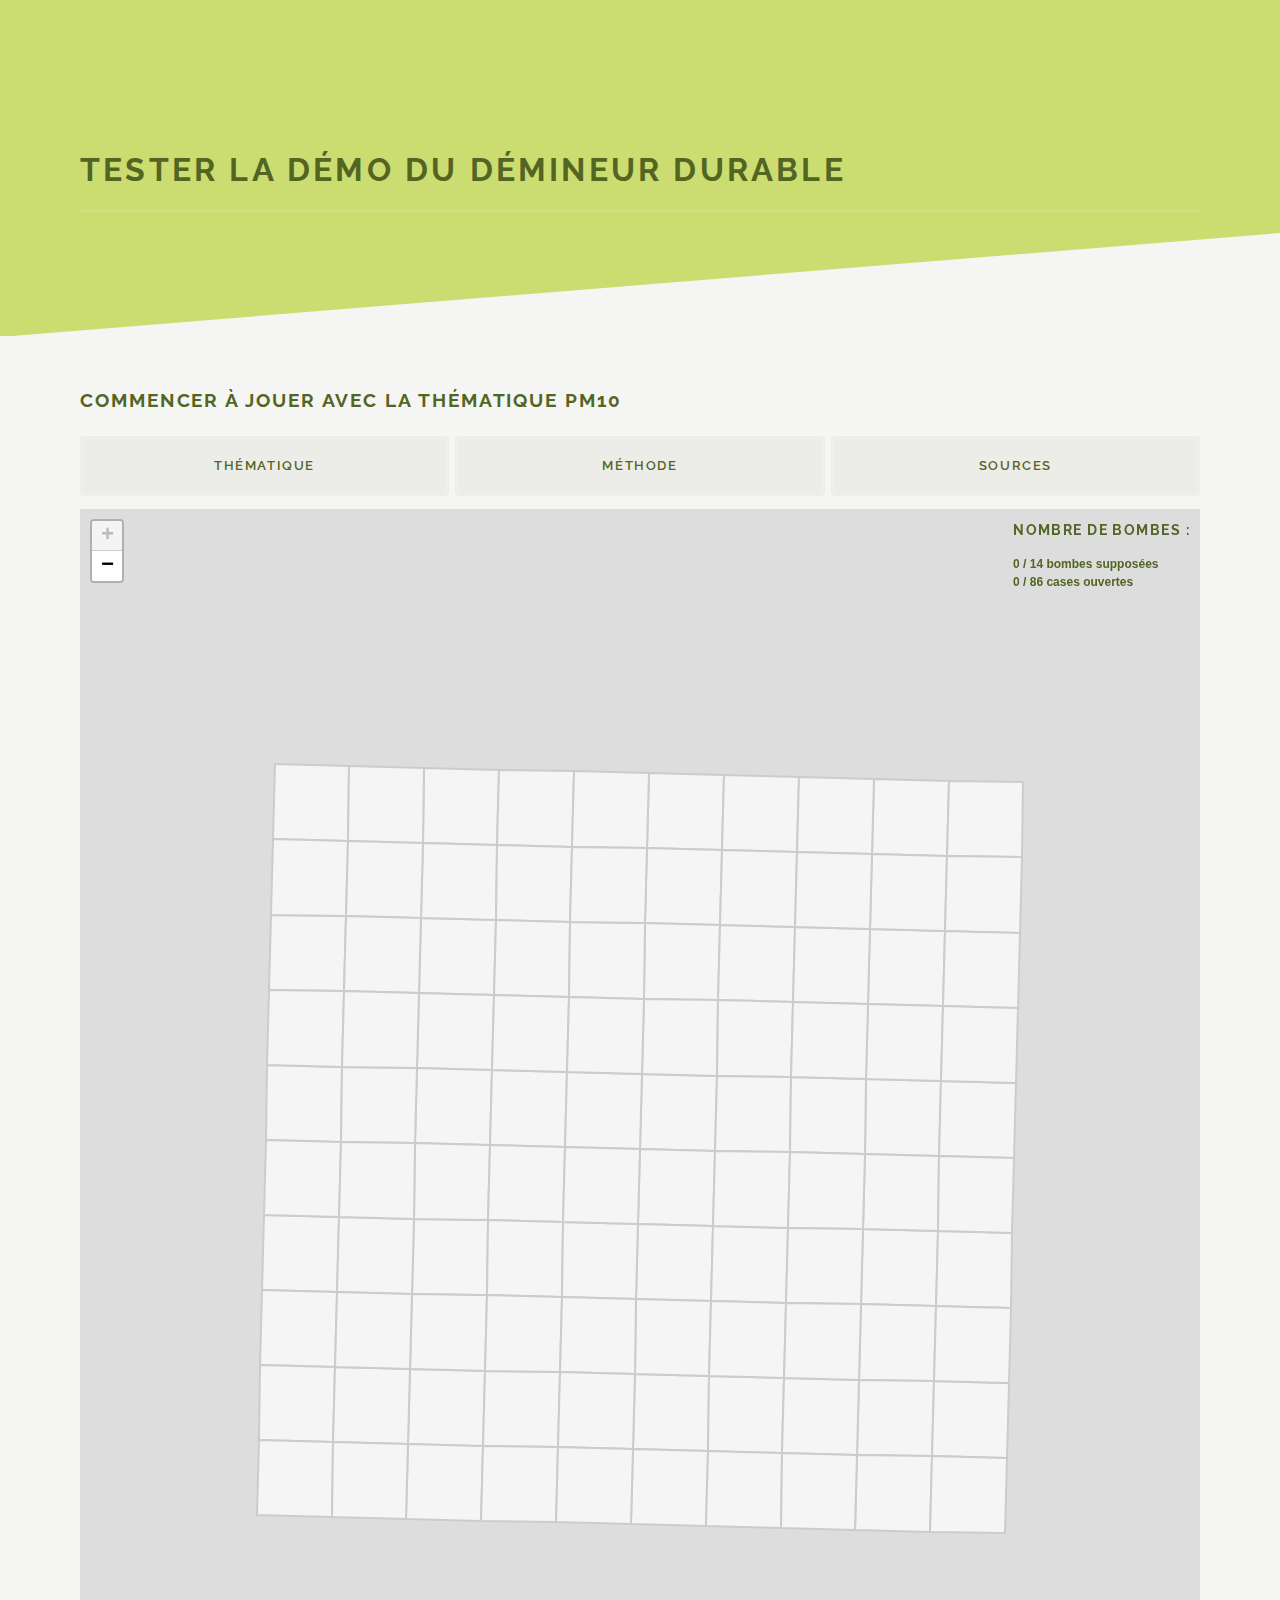
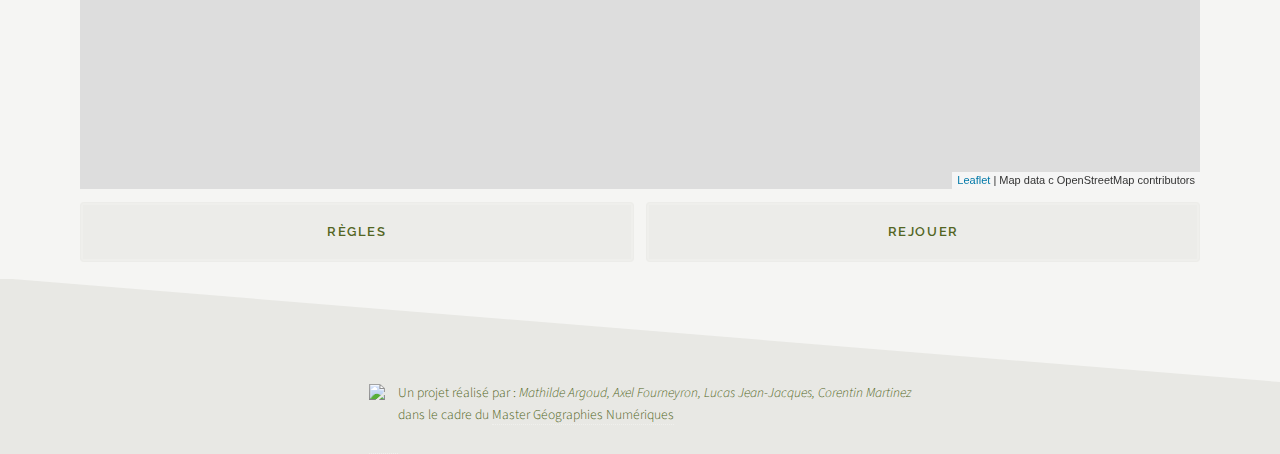
==== index.html @ f881fabc "up" ====
<!DOCTYPE HTML>
<!--
	Solid State by HTML5 UP
	html5up.net | @ajlkn
	Free for personal and commercial use under the CCA 3.0 license (html5up.net/license)
-->
<html>
	<head>
		<title>Demo Démineur Durable</title>
		<meta charset="utf-8" />
		<meta name="viewport" content="width=device-width, initial-scale=1, user-scalable=no" />
		<!-- <noscript><link rel="stylesheet" href="assets_DD/css/noscript.css" /></noscript> -->
		<link rel="stylesheet" href="library/leaflet/leaflet.css" />
		<link rel="stylesheet" href="https://stackpath.bootstrapcdn.com/bootstrap/4.4.1/css/bootstrap.min.css" integrity="sha384-Vkoo8x4CGsO3+Hhxv8T/Q5PaXtkKtu6ug5TOeNV6gBiFeWPGFN9MuhOf23Q9Ifjh" crossorigin="anonymous">
		<link rel="stylesheet" href="assets_DD/css/main.css" />
		<link rel="stylesheet" href="assets_DD/css/mystyle2-mobil.css" />
		<script src ="library/leaflet/leaflet.js"></script>
		<script src ="library/choropleth.js"></script>
		<script src="Data/PM10centre.js"></script>
	</head>
	<body class="is-preload">

		<!-- Page Wrapper -->
		<div id="page-wrapper">

				<!-- Header -->
			<!-- <header id="header2">
				<h1><a href="accueil.html">Accueil</a></h1>
					<nav>
						<a href="#menu">Menu</a>
					</nav>
			</header> -->

				<!-- Menu -->
			 <!-- <nav id="menu">
				<div class="inner">
					<h2>Menu</h2>
					<ul class="links">
						<li><a href="accueil.html">Accueil</a></li>
						<li><a href="visualisation4.html">Visualiser</a></li>
						<li><a href="jouer4.html">Jouer</a></li> -->
						<!--<li><a href="#">Log In</a></li>
						<li><a href="#">Sign Up</a></li>
					</ul>
					<a href="#" class="close">Close</a>
				</div>
			</nav> -->

				<!-- Wrapper -->
			<section id="wrapper">
				<header>
					<div class="inner">
						<h2 id="montest">Tester la démo du Démineur durable</h2>
					</div>
				</header>

						<!-- Content -->
				<div class="wrapper">
					<div class="inner">

						<h2 id = 'titre_jeu'>Commencer à jouer avec la thématique PM10</h2>

						<div id = "map_container">

							<div id="btn_container">


								<button type="button" class="btn-light-4" data-toggle="modal" data-target="#exampleModalScrollable1">
									<div id = "texte-boutont-visu"> Thématique </div>
								</button>
								<div class="modal fade" id="exampleModalScrollable1" tabindex="-1" role="dialog" aria-labelledby="exampleModalScrollableTitle" aria-hidden="true">
									<div class="modal-dialog modal-dialog-scrollable" role="document">
										<div class="modal-content">
											<div class="modal-header">
												<h5 class="modal-title" id="exampleModalScrollableTitle">
													<h4 id="my-title">Détaille sur la thématique</h4>
												</h5>
												<button type="button" class="close" data-dismiss="modal" aria-label="Close">
													<span aria-hidden="true">&times;</span>
												</button>
											</div>
											<div class="modal-body">
										    	<p id = "my-text-thematique">Les PM10 sont des particules fines dont le diamètre est inférieur à 10 micromètres (µm). Elles font partie des particules polluantes pouvant présenter un risque pour notre santé. <br><br>La recommandation de <a onclick="window. open(this. href); return false;" href="https://www.who.int/fr/news-room/fact-sheets/detail/ambient-(outdoor)-air-quality-and-health"> <u>l’OMS</u> </a> (Organisation Mondiale de la Santé) est de ne pas dépasser les 20 µg/m3 en moyenne annuel. <br><br>Les données que vous pourrez visualiser une fois la partie terminée, représentent une moyenne des concentrations annuelles en µg/m3 sur des carrés de 200m de côté.
										    	</p>
											</div>
										</div>
									</div>
								</div>

								<button type="button" class="btn-light-5" data-toggle="modal" data-target="#exampleModalScrollable2"> 
									<div id = "texte-boutont-visu">Méthode</div>
								</button>
								<div class="modal fade" id="exampleModalScrollable2" tabindex="-1" role="dialog" aria-labelledby="exampleModalScrollableTitle" aria-hidden="true">
									<div class="modal-dialog modal-dialog-scrollable" role="document">
										<div class="modal-content">
											<div class="modal-header">
												<h5 class="modal-title" id="exampleModalScrollableTitle">
													<h4 id="my-title">Méthode de traitement des données </h4>
												</h5>
												<button type="button" class="close" data-dismiss="modal" aria-label="Close">
													<span aria-hidden="true">&times;</span>
												</button>
											</div>
											<div class="modal-body">
										    	<p id = "my-text-metode">Les données ont à l’origine une résolution de 10m², elles ont été regroupées pour former des mailles de 200m². Chacune des mailles comporte la moyenne annuelle des émissions de PM10 dans cette zone. Les case violettes correspondent aux endroits les moins pollués de la zone, viennent ensuite les cases bleues, puis vertes et enfin les cases jaunes correspondant aux lieux les plus pollués. <br><br>Pour une légende plus détaillée, n’hésitez pas à essayer l’application complète.
										    	</p>
											</div>
										</div>
									</div>
								</div>

								<button type="button" class="btn-light-6" data-toggle="modal" data-target="#exampleModalScrollable3">
								<div id = "texte-boutont-visu"> Sources </div>
								</button>
								<div class="modal fade" id="exampleModalScrollable3" tabindex="-1" role="dialog" aria-labelledby="exampleModalScrollableTitle" aria-hidden="true">
									<div class="modal-dialog modal-dialog-scrollable" role="document">
										<div class="modal-content">
											<div class="modal-header">
												<h5 class="modal-title" id="exampleModalScrollableTitle">
													<h4 id="my-title">Sources des données</h4>
												</h5>
												<button type="button" class="close" data-dismiss="modal" aria-label="Close">
													<span aria-hidden="true">&times;</span>
												</button>
											</div>
											<div class="modal-body">
										    	<p id = "my-text-source">Les données sur la concentration annuelle en PM10 proviennent de l’organisme <a onclick="window. open(this. href); return false;" href="https://www.atmo-auvergnerhonealpes.fr/fiche-carte/exposition-la-pollution-atmospherique-en-2018"> <u>Atmo Auvergne-Rhône-Alpes.</u></a></p>
											</div>
										</div>
									</div>
								</div>
							</div>
							
									<div id='map' class="map_jeu"></div> 
									<div id='btn-jeu-container'>
										<button type="button" class="btn-light-2" data-toggle="modal" data-target="#exampleModalScrollable0">
										<div id = "texte-boutont-visu"> Règles </div>
									</button>
									<div class="modal fade" id="exampleModalScrollable0" tabindex="-1" role="dialog" aria-labelledby="exampleModalScrollableTitle" aria-hidden="true">
										<div class="modal-dialog modal-dialog-scrollable" role="document">
											<div class="modal-content">
												<div class="modal-header">
													<h5 class="modal-title" id="exampleModalScrollableTitle">
														<h4 id="my-title">Comment jouer au démineur durable ?</h4>
													</h5>
													<button type="button" class="close" data-dismiss="modal" aria-label="Close">
														<span aria-hidden="true">&times;</span>
													</button>
												</div>
												<div class="modal-body">
											    	<p id = "regles">Le démineur est un jeu de réflexion dont le but est de découvrir toutes les cases en évitant les bombes. <br><br> En cliquant sur une case, vous découvrirez combien de bombes se trouvent dans les 8 cases adjacentes. Lorsque vous êtes certain de la présence d’une bombe vous prouvez sceller la case avec un drapeau un faisant un clic droit sur la case (un nouveau clic droit sur cette même case supprime le drapeau). <br><br>Ce démineur est un peu particulier : il se base sur une analyse spatiale et place aléatoirement les bombes dans les zones aux enjeux et aléas les plus élevés, ainsi si vous êtes bloqué sur votre partie vous pouvez tenter de dévoiler les cases que vous pensez les moins exposées. <br><br>Bon jeu ! 
</p>
												</div>
											</div>
										</div>
									</div>
									<button type="button" class="btn-light-3" onClick='window.location.reload(false)'>
										<a href="#titre_jeu">
											<div id = "texte-boutont-visu"> Rejouer </div>
										</a>
									</button>
								</div>
							

							
						</div>

					</div>
				</div>
				<div id="master-container">
                    <a onclick="window. open(this. href); return false;" href="https://mastergeonum.org/">
                    <div class="logomaster"><img src="https://mastergeonum.files.wordpress.com/2019/09/cropped-rvb_originalsite.png?w=1024&h=1024" width="60"></img></div>
                    </a>
                    <p id= "refmaster">Un projet réalisé par : <i>Mathilde Argoud, Axel Fourneyron, Lucas Jean-Jacques, Corentin Martinez</i>   <br> dans le cadre du <a onclick="window. open(this. href); return false;" href="https://mastergeonum.org/">Master Géographies Numériques</a></p>             
                </div>

			</section>

				<!-- Footer -->

		</div>

		<!-- Scripts -->
		<script src="assets_DD/js/jquery.min.js"></script>
		<script src="assets_DD/js/jquery.scrollex.min.js"></script>
		<script src="assets_DD/js/browser.min.js"></script>
		<script src="assets_DD/js/breakpoints.min.js"></script>
		<script src="assets_DD/js/util.js"></script>
		<script src="assets_DD/js/main.js"></script>
		<script src="assets_DD/js/myscript.js"></script>
		<script src="testdemin.js"></script>
		<script src="https://code.jquery.com/jquery-3.4.1.slim.min.js" integrity="sha384-J6qa4849blE2+poT4WnyKhv5vZF5SrPo0iEjwBvKU7imGFAV0wwj1yYfoRSJoZ+n" crossorigin="anonymous"></script>
		<script src="https://cdn.jsdelivr.net/npm/popper.js@1.16.0/dist/umd/popper.min.js" integrity="sha384-Q6E9RHvbIyZFJoft+2mJbHaEWldlvI9IOYy5n3zV9zzTtmI3UksdQRVvoxMfooAo" crossorigin="anonymous"></script>
		<script src="https://stackpath.bootstrapcdn.com/bootstrap/4.4.1/js/bootstrap.min.js" integrity="sha384-wfSDF2E50Y2D1uUdj0O3uMBJnjuUD4Ih7YwaYd1iqfktj0Uod8GCExl3Og8ifwB6" crossorigin="anonymous"></script>

	</body>
</html>
---- library/leaflet/leaflet.css ----
/* required styles */

.leaflet-pane,
.leaflet-tile,
.leaflet-marker-icon,
.leaflet-marker-shadow,
.leaflet-tile-container,
.leaflet-pane > svg,
.leaflet-pane > canvas,
.leaflet-zoom-box,
.leaflet-image-layer,
.leaflet-layer {
	position: absolute;
	left: 0;
	top: 0;
	}
.leaflet-container {
	overflow: hidden;
	}
.leaflet-tile,
.leaflet-marker-icon,
.leaflet-marker-shadow {
	-webkit-user-select: none;
	   -moz-user-select: none;
	        user-select: none;
	  -webkit-user-drag: none;
	}
/* Prevents IE11 from highlighting tiles in blue */
.leaflet-tile::selection {
	background: transparent;
}
/* Safari renders non-retina tile on retina better with this, but Chrome is worse */
.leaflet-safari .leaflet-tile {
	image-rendering: -webkit-optimize-contrast;
	}
/* hack that prevents hw layers "stretching" when loading new tiles */
.leaflet-safari .leaflet-tile-container {
	width: 1600px;
	height: 1600px;
	-webkit-transform-origin: 0 0;
	}
.leaflet-marker-icon,
.leaflet-marker-shadow {
	display: block;
	}
/* .leaflet-container svg: reset svg max-width decleration shipped in Joomla! (joomla.org) 3.x */
/* .leaflet-container img: map is broken in FF if you have max-width: 100% on tiles */
.leaflet-container .leaflet-overlay-pane svg,
.leaflet-container .leaflet-marker-pane img,
.leaflet-container .leaflet-shadow-pane img,
.leaflet-container .leaflet-tile-pane img,
.leaflet-container img.leaflet-image-layer,
.leaflet-container .leaflet-tile {
	max-width: none !important;
	max-height: none !important;
	}

.leaflet-container.leaflet-touch-zoom {
	-ms-touch-action: pan-x pan-y;
	touch-action: pan-x pan-y;
	}
.leaflet-container.leaflet-touch-drag {
	-ms-touch-action: pinch-zoom;
	/* Fallback for FF which doesn't support pinch-zoom */
	touch-action: none;
	touch-action: pinch-zoom;
}
.leaflet-container.leaflet-touch-drag.leaflet-touch-zoom {
	-ms-touch-action: none;
	touch-action: none;
}
.leaflet-container {
	-webkit-tap-highlight-color: transparent;
}
.leaflet-container a {
	-webkit-tap-highlight-color: rgba(51, 181, 229, 0.4);
}
.leaflet-tile {
	filter: inherit;
	visibility: hidden;
	}
.leaflet-tile-loaded {
	visibility: inherit;
	}
.leaflet-zoom-box {
	width: 0;
	height: 0;
	-moz-box-sizing: border-box;
	     box-sizing: border-box;
	z-index: 800;
	}
/* workaround for https://bugzilla.mozilla.org/show_bug.cgi?id=888319 */
.leaflet-overlay-pane svg {
	-moz-user-select: none;
	}

.leaflet-pane         { z-index: 400; }

.leaflet-tile-pane    { z-index: 200; }
.leaflet-overlay-pane { z-index: 400; }
.leaflet-shadow-pane  { z-index: 500; }
.leaflet-marker-pane  { z-index: 600; }
.leaflet-tooltip-pane   { z-index: 650; }
.leaflet-popup-pane   { z-index: 700; }

.leaflet-map-pane canvas { z-index: 100; }
.leaflet-map-pane svg    { z-index: 200; }

.leaflet-vml-shape {
	width: 1px;
	height: 1px;
	}
.lvml {
	behavior: url(#default#VML);
	display: inline-block;
	position: absolute;
	}


/* control positioning */

.leaflet-control {
	position: relative;
	z-index: 800;
	pointer-events: visiblePainted; /* IE 9-10 doesn't have auto */
	pointer-events: auto;
	}
.leaflet-top,
.leaflet-bottom {
	position: absolute;
	z-index: 1000;
	pointer-events: none;
	}
.leaflet-top {
	top: 0;
	}
.leaflet-right {
	right: 0;
	}
.leaflet-bottom {
	bottom: 0;
	}
.leaflet-left {
	left: 0;
	}
.leaflet-control {
	float: left;
	clear: both;
	}
.leaflet-right .leaflet-control {
	float: right;
	}
.leaflet-top .leaflet-control {
	margin-top: 10px;
	}
.leaflet-bottom .leaflet-control {
	margin-bottom: 10px;
	}
.leaflet-left .leaflet-control {
	margin-left: 10px;
	}
.leaflet-right .leaflet-control {
	margin-right: 10px;
	}


/* zoom and fade animations */

.leaflet-fade-anim .leaflet-tile {
	will-change: opacity;
	}
.leaflet-fade-anim .leaflet-popup {
	opacity: 0;
	-webkit-transition: opacity 0.2s linear;
	   -moz-transition: opacity 0.2s linear;
	        transition: opacity 0.2s linear;
	}
.leaflet-fade-anim .leaflet-map-pane .leaflet-popup {
	opacity: 1;
	}
.leaflet-zoom-animated {
	-webkit-transform-origin: 0 0;
	    -ms-transform-origin: 0 0;
	        transform-origin: 0 0;
	}
.leaflet-zoom-anim .leaflet-zoom-animated {
	will-change: transform;
	}
.leaflet-zoom-anim .leaflet-zoom-animated {
	-webkit-transition: -webkit-transform 0.25s cubic-bezier(0,0,0.25,1);
	   -moz-transition:    -moz-transform 0.25s cubic-bezier(0,0,0.25,1);
	        transition:         transform 0.25s cubic-bezier(0,0,0.25,1);
	}
.leaflet-zoom-anim .leaflet-tile,
.leaflet-pan-anim .leaflet-tile {
	-webkit-transition: none;
	   -moz-transition: none;
	        transition: none;
	}

.leaflet-zoom-anim .leaflet-zoom-hide {
	visibility: hidden;
	}


/* cursors */

.leaflet-interactive {
	cursor: pointer;
	}
.leaflet-grab {
	cursor: -webkit-grab;
	cursor:    -moz-grab;
	cursor:         grab;
	}
.leaflet-crosshair,
.leaflet-crosshair .leaflet-interactive {
	cursor: crosshair;
	}
.leaflet-popup-pane,
.leaflet-control {
	cursor: auto;
	}
.leaflet-dragging .leaflet-grab,
.leaflet-dragging .leaflet-grab .leaflet-interactive,
.leaflet-dragging .leaflet-marker-draggable {
	cursor: move;
	cursor: -webkit-grabbing;
	cursor:    -moz-grabbing;
	cursor:         grabbing;
	}

/* marker & overlays interactivity */
.leaflet-marker-icon,
.leaflet-marker-shadow,
.leaflet-image-layer,
.leaflet-pane > svg path,
.leaflet-tile-container {
	pointer-events: none;
	}

.leaflet-marker-icon.leaflet-interactive,
.leaflet-image-layer.leaflet-interactive,
.leaflet-pane > svg path.leaflet-interactive,
svg.leaflet-image-layer.leaflet-interactive path {
	pointer-events: visiblePainted; /* IE 9-10 doesn't have auto */
	pointer-events: auto;
	}

/* visual tweaks */

.leaflet-container {
	background: #ddd;
	outline: 0;
	}
.leaflet-container a {
	color: #0078A8;
	}
.leaflet-container a.leaflet-active {
	outline: 2px solid orange;
	}
.leaflet-zoom-box {
	border: 2px dotted #38f;
	background: rgba(255,255,255,0.5);
	}


/* general typography */
.leaflet-container {
	font: 12px/1.5 "Helvetica Neue", Arial, Helvetica, sans-serif;
	}


/* general toolbar styles */

.leaflet-bar {
	box-shadow: 0 1px 5px rgba(0,0,0,0.65);
	border-radius: 4px;
	}
.leaflet-bar a,
.leaflet-bar a:hover {
	background-color: #fff;
	border-bottom: 1px solid #ccc;
	width: 26px;
	height: 26px;
	line-height: 26px;
	display: block;
	text-align: center;
	text-decoration: none;
	color: black;
	}
.leaflet-bar a,
.leaflet-control-layers-toggle {
	background-position: 50% 50%;
	background-repeat: no-repeat;
	display: block;
	}
.leaflet-bar a:hover {
	background-color: #f4f4f4;
	}
.leaflet-bar a:first-child {
	border-top-left-radius: 4px;
	border-top-right-radius: 4px;
	}
.leaflet-bar a:last-child {
	border-bottom-left-radius: 4px;
	border-bottom-right-radius: 4px;
	border-bottom: none;
	}
.leaflet-bar a.leaflet-disabled {
	cursor: default;
	background-color: #f4f4f4;
	color: #bbb;
	}

.leaflet-touch .leaflet-bar a {
	width: 30px;
	height: 30px;
	line-height: 30px;
	}
.leaflet-touch .leaflet-bar a:first-child {
	border-top-left-radius: 2px;
	border-top-right-radius: 2px;
	}
.leaflet-touch .leaflet-bar a:last-child {
	border-bottom-left-radius: 2px;
	border-bottom-right-radius: 2px;
	}

/* zoom control */

.leaflet-control-zoom-in,
.leaflet-control-zoom-out {
	font: bold 18px 'Lucida Console', Monaco, monospace;
	text-indent: 1px;
	}

.leaflet-touch .leaflet-control-zoom-in, .leaflet-touch .leaflet-control-zoom-out  {
	font-size: 22px;
	}


/* layers control */

.leaflet-control-layers {
	box-shadow: 0 1px 5px rgba(0,0,0,0.4);
	background: #fff;
	border-radius: 5px;
	}
.leaflet-control-layers-toggle {
	background-image: url(images/layers.png);
	width: 36px;
	height: 36px;
	}
.leaflet-retina .leaflet-control-layers-toggle {
	background-image: url(images/layers-2x.png);
	background-size: 26px 26px;
	}
.leaflet-touch .leaflet-control-layers-toggle {
	width: 44px;
	height: 44px;
	}
.leaflet-control-layers .leaflet-control-layers-list,
.leaflet-control-layers-expanded .leaflet-control-layers-toggle {
	display: none;
	}
.leaflet-control-layers-expanded .leaflet-control-layers-list {
	display: block;
	position: relative;
	}
.leaflet-control-layers-expanded {
	padding: 6px 10px 6px 6px;
	color: #333;
	background: #fff;
	}
.leaflet-control-layers-scrollbar {
	overflow-y: scroll;
	overflow-x: hidden;
	padding-right: 5px;
	}
.leaflet-control-layers-selector {
	margin-top: 2px;
	position: relative;
	top: 1px;
	}
.leaflet-control-layers label {
	display: block;
	}
.leaflet-control-layers-separator {
	height: 0;
	border-top: 1px solid #ddd;
	margin: 5px -10px 5px -6px;
	}

/* Default icon URLs */
.leaflet-default-icon-path {
	background-image: url(images/marker-icon.png);
	}


/* attribution and scale controls */

.leaflet-container .leaflet-control-attribution {
	background: #fff;
	background: rgba(255, 255, 255, 0.7);
	margin: 0;
	}
.leaflet-control-attribution,
.leaflet-control-scale-line {
	padding: 0 5px;
	color: #333;
	}
.leaflet-control-attribution a {
	text-decoration: none;
	}
.leaflet-control-attribution a:hover {
	text-decoration: underline;
	}
.leaflet-container .leaflet-control-attribution,
.leaflet-container .leaflet-control-scale {
	font-size: 11px;
	}
.leaflet-left .leaflet-control-scale {
	margin-left: 5px;
	}
.leaflet-bottom .leaflet-control-scale {
	margin-bottom: 5px;
	}
.leaflet-control-scale-line {
	border: 2px solid #777;
	border-top: none;
	line-height: 1.1;
	padding: 2px 5px 1px;
	font-size: 11px;
	white-space: nowrap;
	overflow: hidden;
	-moz-box-sizing: border-box;
	     box-sizing: border-box;

	background: #fff;
	background: rgba(255, 255, 255, 0.5);
	}
.leaflet-control-scale-line:not(:first-child) {
	border-top: 2px solid #777;
	border-bottom: none;
	margin-top: -2px;
	}
.leaflet-control-scale-line:not(:first-child):not(:last-child) {
	border-bottom: 2px solid #777;
	}

.leaflet-touch .leaflet-control-attribution,
.leaflet-touch .leaflet-control-layers,
.leaflet-touch .leaflet-bar {
	box-shadow: none;
	}
.leaflet-touch .leaflet-control-layers,
.leaflet-touch .leaflet-bar {
	border: 2px solid rgba(0,0,0,0.2);
	background-clip: padding-box;
	}


/* popup */

.leaflet-popup {
	position: absolute;
	text-align: center;
	margin-bottom: 20px;
	}
.leaflet-popup-content-wrapper {
	padding: 1px;
	text-align: left;
	border-radius: 12px;
	}
.leaflet-popup-content {
	margin: 13px 19px;
	line-height: 1.4;
	}
.leaflet-popup-content p {
	margin: 18px 0;
	}
.leaflet-popup-tip-container {
	width: 40px;
	height: 20px;
	position: absolute;
	left: 50%;
	margin-left: -20px;
	overflow: hidden;
	pointer-events: none;
	}
.leaflet-popup-tip {
	width: 17px;
	height: 17px;
	padding: 1px;

	margin: -10px auto 0;

	-webkit-transform: rotate(45deg);
	   -moz-transform: rotate(45deg);
	    -ms-transform: rotate(45deg);
	        transform: rotate(45deg);
	}
.leaflet-popup-content-wrapper,
.leaflet-popup-tip {
	background: white;
	color: #333;
	box-shadow: 0 3px 14px rgba(0,0,0,0.4);
	}
.leaflet-container a.leaflet-popup-close-button {
	position: absolute;
	top: 0;
	right: 0;
	padding: 4px 4px 0 0;
	border: none;
	text-align: center;
	width: 18px;
	height: 14px;
	font: 16px/14px Tahoma, Verdana, sans-serif;
	color: #c3c3c3;
	text-decoration: none;
	font-weight: bold;
	background: transparent;
	}
.leaflet-container a.leaflet-popup-close-button:hover {
	color: #999;
	}
.leaflet-popup-scrolled {
	overflow: auto;
	border-bottom: 1px solid #ddd;
	border-top: 1px solid #ddd;
	}

.leaflet-oldie .leaflet-popup-content-wrapper {
	zoom: 1;
	}
.leaflet-oldie .leaflet-popup-tip {
	width: 24px;
	margin: 0 auto;

	-ms-filter: "progid:DXImageTransform.Microsoft.Matrix(M11=0.70710678, M12=0.70710678, M21=-0.70710678, M22=0.70710678)";
	filter: progid:DXImageTransform.Microsoft.Matrix(M11=0.70710678, M12=0.70710678, M21=-0.70710678, M22=0.70710678);
	}
.leaflet-oldie .leaflet-popup-tip-container {
	margin-top: -1px;
	}

.leaflet-oldie .leaflet-control-zoom,
.leaflet-oldie .leaflet-control-layers,
.leaflet-oldie .leaflet-popup-content-wrapper,
.leaflet-oldie .leaflet-popup-tip {
	border: 1px solid #999;
	}


/* div icon */

.leaflet-div-icon {
	background: #fff;
	border: 1px solid #666;
	}


/* Tooltip */
/* Base styles for the element that has a tooltip */
.leaflet-tooltip {
	position: absolute;
	padding: 6px;
	background-color: #fff;
	border: 1px solid #fff;
	border-radius: 3px;
	color: #222;
	white-space: nowrap;
	-webkit-user-select: none;
	-moz-user-select: none;
	-ms-user-select: none;
	user-select: none;
	pointer-events: none;
	box-shadow: 0 1px 3px rgba(0,0,0,0.4);
	}
.leaflet-tooltip.leaflet-clickable {
	cursor: pointer;
	pointer-events: auto;
	}
.leaflet-tooltip-top:before,
.leaflet-tooltip-bottom:before,
.leaflet-tooltip-left:before,
.leaflet-tooltip-right:before {
	position: absolute;
	pointer-events: none;
	border: 6px solid transparent;
	background: transparent;
	content: "";
	}

/* Directions */

.leaflet-tooltip-bottom {
	margin-top: 6px;
}
.leaflet-tooltip-top {
	margin-top: -6px;
}
.leaflet-tooltip-bottom:before,
.leaflet-tooltip-top:before {
	left: 50%;
	margin-left: -6px;
	}
.leaflet-tooltip-top:before {
	bottom: 0;
	margin-bottom: -12px;
	border-top-color: #fff;
	}
.leaflet-tooltip-bottom:before {
	top: 0;
	margin-top: -12px;
	margin-left: -6px;
	border-bottom-color: #fff;
	}
.leaflet-tooltip-left {
	margin-left: -6px;
}
.leaflet-tooltip-right {
	margin-left: 6px;
}
.leaflet-tooltip-left:before,
.leaflet-tooltip-right:before {
	top: 50%;
	margin-top: -6px;
	}
.leaflet-tooltip-left:before {
	right: 0;
	margin-right: -12px;
	border-left-color: #fff;
	}
.leaflet-tooltip-right:before {
	left: 0;
	margin-left: -12px;
	border-right-color: #fff;
	}
---- assets_DD/css/main.css ----
@import url(fontawesome-all.min.css);
@import url("https://fonts.googleapis.com/css?family=Raleway:200,700|Source+Sans+Pro:300,600,300italic,600italic");

/*
	Solid State by HTML5 UP
	html5up.net | @ajlkn
	Free for personal and commercial use under the CCA 3.0 license (html5up.net/license)
*/

html, body, div, span, applet, object,
iframe, h1, h2, h3, h4, h5, h6, p, blockquote,
pre, a, abbr, acronym, address, big, cite,
code, del, dfn, em, img, ins, kbd, q, s, samp,
small, strike, strong, sub, sup, tt, var, b,
u, i, center, dl, dt, dd, ol, ul, li, fieldset,
form, label, legend, table, caption, tbody,
tfoot, thead, tr, th, td, article, aside,
canvas, details, embed, figure, figcaption,
footer, header, hgroup, menu, nav, output, ruby,
section, summary, time, mark, audio, video {
	margin: 0;
	padding: 0;
	border: 0;
	font-size: 100%;
	font: inherit;
	vertical-align: baseline;}

article, aside, details, figcaption, figure,
footer, header, hgroup, menu, nav, section {
	display: block;}

body {
	line-height: 1;
}

ol, ul {
	list-style: none;
}

blockquote, q {
	quotes: none;
}

	blockquote:before, blockquote:after, q:before, q:after {
		content: '';
		content: none;
	}

table {
	border-collapse: collapse;
	border-spacing: 0;
}

body {
	-webkit-text-size-adjust: none;
}

mark {
	background-color: transparent;
	color: inherit;
}

input::-moz-focus-inner {
	border: 0;
	padding: 0;
}

input, select, textarea {
	-moz-appearance: none;
	-webkit-appearance: none;
	-ms-appearance: none;
	appearance: none;
}

/* Basic */

	@-ms-viewport {
		width: device-width;
	}

	body {
		-ms-overflow-style: scrollbar;
	}

	@media screen and (max-width: 480px) {

		html, body {
			min-width: 320px;
		}

	}

	html {
		box-sizing: border-box;
	}

	*, *:before, *:after {
		box-sizing: inherit;
	}

	body {
		background-color: #E8E8E4;
		/*background-image: linear-gradient(to top, rgba(46, 49, 65, 0.8), rgba(46, 49, 65, 0.8)), url("../../images/bg.jpg");
		background-size: auto,*/
 cover;
		background-attachment: fixed,
 fixed;
		background-position: center,
 center;
	}

		body.is-preload *, body.is-preload *:before, body.is-preload *:after {
			-moz-animation: none !important;
			-webkit-animation: none !important;
			-ms-animation: none !important;
			animation: none !important;
			-moz-transition: none !important;
			-webkit-transition: none !important;
			-ms-transition: none !important;
			transition: none !important;
		}

/* Type */

	body, input, select, textarea {
		color: #526523;
		font-family: "Source Sans Pro", Helvetica, sans-serif;
		font-size: 16.5pt;
		font-weight: 300;
		line-height: 1.65;
	}

		@media screen and (max-width: 1680px) {

			body, input, select, textarea {
				font-size: 13pt;
			}

		}

		@media screen and (max-width: 1280px) {

			body, input, select, textarea {
				font-size: 12pt;
			}

		}

		@media screen and (max-width: 980px) {

			body, input, select, textarea {
				font-size: 12pt;
			}

		}

		@media screen and (max-width: 736px) {

			body, input, select, textarea {
				font-size: 12pt;
			}

		}

		@media screen and (max-width: 480px) {

			body, input, select, textarea {
				font-size: 12pt;
			}

		}

	a {
		-moz-transition: color 0.2s ease-in-out, border-bottom-color 0.2s ease-in-out;
		-webkit-transition: color 0.2s ease-in-out, border-bottom-color 0.2s ease-in-out;
		-ms-transition: color 0.2s ease-in-out, border-bottom-color 0.2s ease-in-out;
		transition: color 0.2s ease-in-out, border-bottom-color 0.2s ease-in-out;
		border-bottom: dotted 1px rgba(255, 255, 255, 0.35);
		color: #526523;
		text-decoration: none;
	}

		a:hover {
			border-bottom-color: transparent;
			color: #526523 !important;
		}

		a.special:not(.button) {
			text-decoration: none;
			border-bottom: 0;
			display: block;
			font-family: Raleway, Helvetica, sans-serif;
			font-size: 0.8em;
			font-weight: 700;
			letter-spacing: 0.1em;
			margin: 0 0 2em 0;
			text-transform: uppercase;
		}

			a.special:not(.button):before {
				-moz-osx-font-smoothing: grayscale;
				-webkit-font-smoothing: antialiased;
				display: inline-block;
				font-style: normal;
				font-variant: normal;
				text-rendering: auto;
				line-height: 1;
				text-transform: none !important;
				font-family: 'Font Awesome 5 Free';
				font-weight: 900;
			}

			a.special:not(.button):before {
				-moz-transition: background-color 0.2s ease-in-out;
				-webkit-transition: background-color 0.2s ease-in-out;
				-ms-transition: background-color 0.2s ease-in-out;
				transition: background-color 0.2s ease-in-out;
				border-radius: 100%;
				border: solid 2px rgba(255, 255, 255, 0.125);
				content: '\f105';
				display: inline-block;
				font-size: 1.25em;
				height: 2em;
				line-height: 1.75em;
				margin-right: 0.85em;
				text-align: center;
				text-indent: 0.15em;
				vertical-align: middle;
				width: 2em;
			}

			a.special:not(.button):hover:before {
				background-color: rgba(255, 255, 255, 0.025);
			}

			a.special:not(.button):active:before {
				background-color: rgba(255, 255, 255, 0.075);
			}

	strong, b {
		color: #526523;
		font-weight: 600;
	}

	em, i {
		font-style: italic;
	}

	p {
		margin: 0 0 2em 0;
	}

	h1, h2, h3, h4, h5, h6 {
		color: #526523;
		font-family: Raleway, Helvetica, sans-serif;
		font-weight: 700;
		letter-spacing: 0.1em;
		margin: 0 0 1em 0;
		text-transform: uppercase;
	}

		h1 a, h2 a, h3 a, h4 a, h5 a, h6 a {
			color: inherit;
			text-decoration: none;
			border-bottom: 0;
		}

		h1 span, h2 span, h3 span, h4 span, h5 span, h6 span {
			font-weight: 200;
		}

		h1.major, h2.major, h3.major, h4.major, h5.major, h6.major {
			padding-bottom: 1em;
			border-bottom: solid 2px rgba(255, 255, 255, 0.125);
		}

	h2 {
		font-size: 1.2em;
	}

	h3 {
		font-size: 0.9em;
	}

	h4 {
		font-size: 0.7em;
	}

	h5 {
		font-size: 0.7em;
	}

	h6 {
		font-size: 0.7em;
	}

	@media screen and (max-width: 736px) {

		h2 {
			font-size: 1em;
		}

		h3 {
			font-size: 0.8em;
		}

	}

	sub {
		font-size: 0.8em;
		position: relative;
		top: 0.5em;
	}

	sup {
		font-size: 0.8em;
		position: relative;
		top: -0.5em;
	}

	blockquote {
		border-left: solid 4px rgba(255, 255, 255, 0.125);
		font-style: italic;
		margin: 0 0 2em 0;
		padding: 0.5em 0 0.5em 2em;
	}

	code {
		background: rgba(255, 255, 255, 0.025);
		border-radius: 5px;
		border: solid 2px rgba(255, 255, 255, 0.125);
		font-family: "Courier New", monospace;
		font-size: 0.9em;
		margin: 0 0.25em;
		padding: 0.25em 0.65em;
	}

	pre {
		-webkit-overflow-scrolling: touch;
		font-family: "Courier New", monospace;
		font-size: 0.9em;
		margin: 0 0 2em 0;
	}

		pre code {
			display: block;
			line-height: 1.75em;
			padding: 1em 1.5em;
			overflow-x: auto;
		}

	hr {
		border: 0;
		border-bottom: solid 2px rgba(255, 255, 255, 0.125);
		margin: 2.5em 0;
	}

		hr.major {
			margin: 4em 0;
		}

	.align-left {
		text-align: left;
	}

	.align-center {
		text-align: center;
	}

	.align-right {
		text-align: right;
	}

/* Row */

	.row {
		display: flex;
		flex-wrap: wrap;
		box-sizing: border-box;
		align-items: stretch;
	}

		.row > * {
			box-sizing: border-box;
		}

		.row.gtr-uniform > * > :last-child {
			margin-bottom: 0;
		}

		.row.aln-left {
			justify-content: flex-start;
		}

		.row.aln-center {
			justify-content: center;
		}

		.row.aln-right {
			justify-content: flex-end;
		}

		.row.aln-top {
			align-items: flex-start;
		}

		.row.aln-middle {
			align-items: center;
		}

		.row.aln-bottom {
			align-items: flex-end;
		}

		.row > .imp {
			order: -1;
		}

		.row > .col-1 {
			width: 8.33333%;
		}

		.row > .off-1 {
			margin-left: 8.33333%;
		}

		.row > .col-2 {
			width: 16.66667%;
		}

		.row > .off-2 {
			margin-left: 16.66667%;
		}

		.row > .col-3 {
			width: 25%;
		}

		.row > .off-3 {
			margin-left: 25%;
		}

		.row > .col-4 {
			width: 33.33333%;
		}

		.row > .off-4 {
			margin-left: 33.33333%;
		}

		.row > .col-5 {
			width: 41.66667%;
		}

		.row > .off-5 {
			margin-left: 41.66667%;
		}

		.row > .col-6 {
			width: 50%;
		}

		.row > .off-6 {
			margin-left: 50%;
		}

		.row > .col-7 {
			width: 58.33333%;
		}

		.row > .off-7 {
			margin-left: 58.33333%;
		}

		.row > .col-8 {
			width: 66.66667%;
		}

		.row > .off-8 {
			margin-left: 66.66667%;
		}

		.row > .col-9 {
			width: 75%;
		}

		.row > .off-9 {
			margin-left: 75%;
		}

		.row > .col-10 {
			width: 83.33333%;
		}

		.row > .off-10 {
			margin-left: 83.33333%;
		}

		.row > .col-11 {
			width: 91.66667%;
		}

		.row > .off-11 {
			margin-left: 91.66667%;
		}

		.row > .col-12 {
			width: 100%;
		}

		.row > .off-12 {
			margin-left: 100%;
		}

		.row.gtr-0 {
			margin-top: 0;
			margin-left: 0em;
		}

			.row.gtr-0 > * {
				padding: 0 0 0 0em;
			}

			.row.gtr-0.gtr-uniform {
				margin-top: 0em;
			}

				.row.gtr-0.gtr-uniform > * {
					padding-top: 0em;
				}

		.row.gtr-25 {
			margin-top: 0;
			margin-left: -0.4375em;
		}

			.row.gtr-25 > * {
				padding: 0 0 0 0.4375em;
			}

			.row.gtr-25.gtr-uniform {
				margin-top: -0.4375em;
			}

				.row.gtr-25.gtr-uniform > * {
					padding-top: 0.4375em;
				}

		.row.gtr-50 {
			margin-top: 0;
			margin-left: -0.875em;
		}

			.row.gtr-50 > * {
				padding: 0 0 0 0.875em;
			}

			.row.gtr-50.gtr-uniform {
				margin-top: -0.875em;
			}

				.row.gtr-50.gtr-uniform > * {
					padding-top: 0.875em;
				}

		.row {
			margin-top: 0;
			margin-left: -1.75em;
		}

			.row > * {
				padding: 0 0 0 1.75em;
			}

			.row.gtr-uniform {
				margin-top: -1.75em;
			}

				.row.gtr-uniform > * {
					padding-top: 1.75em;
				}

		.row.gtr-150 {
			margin-top: 0;
			margin-left: -2.625em;
		}

			.row.gtr-150 > * {
				padding: 0 0 0 2.625em;
			}

			.row.gtr-150.gtr-uniform {
				margin-top: -2.625em;
			}

				.row.gtr-150.gtr-uniform > * {
					padding-top: 2.625em;
				}

		.row.gtr-200 {
			margin-top: 0;
			margin-left: -3.5em;
		}

			.row.gtr-200 > * {
				padding: 0 0 0 3.5em;
			}

			.row.gtr-200.gtr-uniform {
				margin-top: -3.5em;
			}

				.row.gtr-200.gtr-uniform > * {
					padding-top: 3.5em;
				}

		@media screen and (max-width: 1680px) {

			.row {
				display: flex;
				flex-wrap: wrap;
				box-sizing: border-box;
				align-items: stretch;
			}

				.row > * {
					box-sizing: border-box;
				}

				.row.gtr-uniform > * > :last-child {
					margin-bottom: 0;
				}

				.row.aln-left {
					justify-content: flex-start;
				}

				.row.aln-center {
					justify-content: center;
				}

				.row.aln-right {
					justify-content: flex-end;
				}

				.row.aln-top {
					align-items: flex-start;
				}

				.row.aln-middle {
					align-items: center;
				}

				.row.aln-bottom {
					align-items: flex-end;
				}

				.row > .imp-xlarge {
					order: -1;
				}

				.row > .col-1-xlarge {
					width: 8.33333%;
				}

				.row > .off-1-xlarge {
					margin-left: 8.33333%;
				}

				.row > .col-2-xlarge {
					width: 16.66667%;
				}

				.row > .off-2-xlarge {
					margin-left: 16.66667%;
				}

				.row > .col-3-xlarge {
					width: 25%;
				}

				.row > .off-3-xlarge {
					margin-left: 25%;
				}

				.row > .col-4-xlarge {
					width: 33.33333%;
				}

				.row > .off-4-xlarge {
					margin-left: 33.33333%;
				}

				.row > .col-5-xlarge {
					width: 41.66667%;
				}

				.row > .off-5-xlarge {
					margin-left: 41.66667%;
				}

				.row > .col-6-xlarge {
					width: 50%;
				}

				.row > .off-6-xlarge {
					margin-left: 50%;
				}

				.row > .col-7-xlarge {
					width: 58.33333%;
				}

				.row > .off-7-xlarge {
					margin-left: 58.33333%;
				}

				.row > .col-8-xlarge {
					width: 66.66667%;
				}

				.row > .off-8-xlarge {
					margin-left: 66.66667%;
				}

				.row > .col-9-xlarge {
					width: 75%;
				}

				.row > .off-9-xlarge {
					margin-left: 75%;
				}

				.row > .col-10-xlarge {
					width: 83.33333%;
				}

				.row > .off-10-xlarge {
					margin-left: 83.33333%;
				}

				.row > .col-11-xlarge {
					width: 91.66667%;
				}

				.row > .off-11-xlarge {
					margin-left: 91.66667%;
				}

				.row > .col-12-xlarge {
					width: 100%;
				}

				.row > .off-12-xlarge {
					margin-left: 100%;
				}

				.row.gtr-0 {
					margin-top: 0;
					margin-left: 0em;
				}

					.row.gtr-0 > * {
						padding: 0 0 0 0em;
					}

					.row.gtr-0.gtr-uniform {
						margin-top: 0em;
					}

						.row.gtr-0.gtr-uniform > * {
							padding-top: 0em;
						}

				.row.gtr-25 {
					margin-top: 0;
					margin-left: -0.4375em;
				}

					.row.gtr-25 > * {
						padding: 0 0 0 0.4375em;
					}

					.row.gtr-25.gtr-uniform {
						margin-top: -0.4375em;
					}

						.row.gtr-25.gtr-uniform > * {
							padding-top: 0.4375em;
						}

				.row.gtr-50 {
					margin-top: 0;
					margin-left: -0.875em;
				}

					.row.gtr-50 > * {
						padding: 0 0 0 0.875em;
					}

					.row.gtr-50.gtr-uniform {
						margin-top: -0.875em;
					}

						.row.gtr-50.gtr-uniform > * {
							padding-top: 0.875em;
						}

				.row {
					margin-top: 0;
					margin-left: -1.75em;
				}

					.row > * {
						padding: 0 0 0 1.75em;
					}

					.row.gtr-uniform {
						margin-top: -1.75em;
					}

						.row.gtr-uniform > * {
							padding-top: 1.75em;
						}

				.row.gtr-150 {
					margin-top: 0;
					margin-left: -2.625em;
				}

					.row.gtr-150 > * {
						padding: 0 0 0 2.625em;
					}

					.row.gtr-150.gtr-uniform {
						margin-top: -2.625em;
					}

						.row.gtr-150.gtr-uniform > * {
							padding-top: 2.625em;
						}

				.row.gtr-200 {
					margin-top: 0;
					margin-left: -3.5em;
				}

					.row.gtr-200 > * {
						padding: 0 0 0 3.5em;
					}

					.row.gtr-200.gtr-uniform {
						margin-top: -3.5em;
					}

						.row.gtr-200.gtr-uniform > * {
							padding-top: 3.5em;
						}

		}

		@media screen and (max-width: 1280px) {

			.row {
				display: flex;
				flex-wrap: wrap;
				box-sizing: border-box;
				align-items: stretch;
			}

				.row > * {
					box-sizing: border-box;
				}

				.row.gtr-uniform > * > :last-child {
					margin-bottom: 0;
				}

				.row.aln-left {
					justify-content: flex-start;
				}

				.row.aln-center {
					justify-content: center;
				}

				.row.aln-right {
					justify-content: flex-end;
				}

				.row.aln-top {
					align-items: flex-start;
				}

				.row.aln-middle {
					align-items: center;
				}

				.row.aln-bottom {
					align-items: flex-end;
				}

				.row > .imp-large {
					order: -1;
				}

				.row > .col-1-large {
					width: 8.33333%;
				}

				.row > .off-1-large {
					margin-left: 8.33333%;
				}

				.row > .col-2-large {
					width: 16.66667%;
				}

				.row > .off-2-large {
					margin-left: 16.66667%;
				}

				.row > .col-3-large {
					width: 25%;
				}

				.row > .off-3-large {
					margin-left: 25%;
				}

				.row > .col-4-large {
					width: 33.33333%;
				}

				.row > .off-4-large {
					margin-left: 33.33333%;
				}

				.row > .col-5-large {
					width: 41.66667%;
				}

				.row > .off-5-large {
					margin-left: 41.66667%;
				}

				.row > .col-6-large {
					width: 50%;
				}

				.row > .off-6-large {
					margin-left: 50%;
				}

				.row > .col-7-large {
					width: 58.33333%;
				}

				.row > .off-7-large {
					margin-left: 58.33333%;
				}

				.row > .col-8-large {
					width: 66.66667%;
				}

				.row > .off-8-large {
					margin-left: 66.66667%;
				}

				.row > .col-9-large {
					width: 75%;
				}

				.row > .off-9-large {
					margin-left: 75%;
				}

				.row > .col-10-large {
					width: 83.33333%;
				}

				.row > .off-10-large {
					margin-left: 83.33333%;
				}

				.row > .col-11-large {
					width: 91.66667%;
				}

				.row > .off-11-large {
					margin-left: 91.66667%;
				}

				.row > .col-12-large {
					width: 100%;
				}

				.row > .off-12-large {
					margin-left: 100%;
				}

				.row.gtr-0 {
					margin-top: 0;
					margin-left: 0em;
				}

					.row.gtr-0 > * {
						padding: 0 0 0 0em;
					}

					.row.gtr-0.gtr-uniform {
						margin-top: 0em;
					}

						.row.gtr-0.gtr-uniform > * {
							padding-top: 0em;
						}

				.row.gtr-25 {
					margin-top: 0;
					margin-left: -0.4375em;
				}

					.row.gtr-25 > * {
						padding: 0 0 0 0.4375em;
					}

					.row.gtr-25.gtr-uniform {
						margin-top: -0.4375em;
					}

						.row.gtr-25.gtr-uniform > * {
							padding-top: 0.4375em;
						}

				.row.gtr-50 {
					margin-top: 0;
					margin-left: -0.875em;
				}

					.row.gtr-50 > * {
						padding: 0 0 0 0.875em;
					}

					.row.gtr-50.gtr-uniform {
						margin-top: -0.875em;
					}

						.row.gtr-50.gtr-uniform > * {
							padding-top: 0.875em;
						}

				.row {
					margin-top: 0;
					margin-left: -1.75em;
				}

					.row > * {
						padding: 0 0 0 1.75em;
					}

					.row.gtr-uniform {
						margin-top: -1.75em;
					}

						.row.gtr-uniform > * {
							padding-top: 1.75em;
						}

				.row.gtr-150 {
					margin-top: 0;
					margin-left: -2.625em;
				}

					.row.gtr-150 > * {
						padding: 0 0 0 2.625em;
					}

					.row.gtr-150.gtr-uniform {
						margin-top: -2.625em;
					}

						.row.gtr-150.gtr-uniform > * {
							padding-top: 2.625em;
						}

				.row.gtr-200 {
					margin-top: 0;
					margin-left: -3.5em;
				}

					.row.gtr-200 > * {
						padding: 0 0 0 3.5em;
					}

					.row.gtr-200.gtr-uniform {
						margin-top: -3.5em;
					}

						.row.gtr-200.gtr-uniform > * {
							padding-top: 3.5em;
						}

		}

		@media screen and (max-width: 980px) {

			.row {
				display: flex;
				flex-wrap: wrap;
				box-sizing: border-box;
				align-items: stretch;
			}

				.row > * {
					box-sizing: border-box;
				}

				.row.gtr-uniform > * > :last-child {
					margin-bottom: 0;
				}

				.row.aln-left {
					justify-content: flex-start;
				}

				.row.aln-center {
					justify-content: center;
				}

				.row.aln-right {
					justify-content: flex-end;
				}

				.row.aln-top {
					align-items: flex-start;
				}

				.row.aln-middle {
					align-items: center;
				}

				.row.aln-bottom {
					align-items: flex-end;
				}

				.row > .imp-medium {
					order: -1;
				}

				.row > .col-1-medium {
					width: 8.33333%;
				}

				.row > .off-1-medium {
					margin-left: 8.33333%;
				}

				.row > .col-2-medium {
					width: 16.66667%;
				}

				.row > .off-2-medium {
					margin-left: 16.66667%;
				}

				.row > .col-3-medium {
					width: 25%;
				}

				.row > .off-3-medium {
					margin-left: 25%;
				}

				.row > .col-4-medium {
					width: 33.33333%;
				}

				.row > .off-4-medium {
					margin-left: 33.33333%;
				}

				.row > .col-5-medium {
					width: 41.66667%;
				}

				.row > .off-5-medium {
					margin-left: 41.66667%;
				}

				.row > .col-6-medium {
					width: 50%;
				}

				.row > .off-6-medium {
					margin-left: 50%;
				}

				.row > .col-7-medium {
					width: 58.33333%;
				}

				.row > .off-7-medium {
					margin-left: 58.33333%;
				}

				.row > .col-8-medium {
					width: 66.66667%;
				}

				.row > .off-8-medium {
					margin-left: 66.66667%;
				}

				.row > .col-9-medium {
					width: 75%;
				}

				.row > .off-9-medium {
					margin-left: 75%;
				}

				.row > .col-10-medium {
					width: 83.33333%;
				}

				.row > .off-10-medium {
					margin-left: 83.33333%;
				}

				.row > .col-11-medium {
					width: 91.66667%;
				}

				.row > .off-11-medium {
					margin-left: 91.66667%;
				}

				.row > .col-12-medium {
					width: 100%;
				}

				.row > .off-12-medium {
					margin-left: 100%;
				}

				.row.gtr-0 {
					margin-top: 0;
					margin-left: 0em;
				}

					.row.gtr-0 > * {
						padding: 0 0 0 0em;
					}

					.row.gtr-0.gtr-uniform {
						margin-top: 0em;
					}

						.row.gtr-0.gtr-uniform > * {
							padding-top: 0em;
						}

				.row.gtr-25 {
					margin-top: 0;
					margin-left: -0.4375em;
				}

					.row.gtr-25 > * {
						padding: 0 0 0 0.4375em;
					}

					.row.gtr-25.gtr-uniform {
						margin-top: -0.4375em;
					}

						.row.gtr-25.gtr-uniform > * {
							padding-top: 0.4375em;
						}

				.row.gtr-50 {
					margin-top: 0;
					margin-left: -0.875em;
				}

					.row.gtr-50 > * {
						padding: 0 0 0 0.875em;
					}

					.row.gtr-50.gtr-uniform {
						margin-top: -0.875em;
					}

						.row.gtr-50.gtr-uniform > * {
							padding-top: 0.875em;
						}

				.row {
					margin-top: 0;
					margin-left: -1.75em;
				}

					.row > * {
						padding: 0 0 0 1.75em;
					}

					.row.gtr-uniform {
						margin-top: -1.75em;
					}

						.row.gtr-uniform > * {
							padding-top: 1.75em;
						}

				.row.gtr-150 {
					margin-top: 0;
					margin-left: -2.625em;
				}

					.row.gtr-150 > * {
						padding: 0 0 0 2.625em;
					}

					.row.gtr-150.gtr-uniform {
						margin-top: -2.625em;
					}

						.row.gtr-150.gtr-uniform > * {
							padding-top: 2.625em;
						}

				.row.gtr-200 {
					margin-top: 0;
					margin-left: -3.5em;
				}

					.row.gtr-200 > * {
						padding: 0 0 0 3.5em;
					}

					.row.gtr-200.gtr-uniform {
						margin-top: -3.5em;
					}

						.row.gtr-200.gtr-uniform > * {
							padding-top: 3.5em;
						}

		}

		@media screen and (max-width: 736px) {

			.row {
				display: flex;
				flex-wrap: wrap;
				box-sizing: border-box;
				align-items: stretch;
			}

				.row > * {
					box-sizing: border-box;
				}

				.row.gtr-uniform > * > :last-child {
					margin-bottom: 0;
				}

				.row.aln-left {
					justify-content: flex-start;
				}

				.row.aln-center {
					justify-content: center;
				}

				.row.aln-right {
					justify-content: flex-end;
				}

				.row.aln-top {
					align-items: flex-start;
				}

				.row.aln-middle {
					align-items: center;
				}

				.row.aln-bottom {
					align-items: flex-end;
				}

				.row > .imp-small {
					order: -1;
				}

				.row > .col-1-small {
					width: 8.33333%;
				}

				.row > .off-1-small {
					margin-left: 8.33333%;
				}

				.row > .col-2-small {
					width: 16.66667%;
				}

				.row > .off-2-small {
					margin-left: 16.66667%;
				}

				.row > .col-3-small {
					width: 25%;
				}

				.row > .off-3-small {
					margin-left: 25%;
				}

				.row > .col-4-small {
					width: 33.33333%;
				}

				.row > .off-4-small {
					margin-left: 33.33333%;
				}

				.row > .col-5-small {
					width: 41.66667%;
				}

				.row > .off-5-small {
					margin-left: 41.66667%;
				}

				.row > .col-6-small {
					width: 50%;
				}

				.row > .off-6-small {
					margin-left: 50%;
				}

				.row > .col-7-small {
					width: 58.33333%;
				}

				.row > .off-7-small {
					margin-left: 58.33333%;
				}

				.row > .col-8-small {
					width: 66.66667%;
				}

				.row > .off-8-small {
					margin-left: 66.66667%;
				}

				.row > .col-9-small {
					width: 75%;
				}

				.row > .off-9-small {
					margin-left: 75%;
				}

				.row > .col-10-small {
					width: 83.33333%;
				}

				.row > .off-10-small {
					margin-left: 83.33333%;
				}

				.row > .col-11-small {
					width: 91.66667%;
				}

				.row > .off-11-small {
					margin-left: 91.66667%;
				}

				.row > .col-12-small {
					width: 100%;
				}

				.row > .off-12-small {
					margin-left: 100%;
				}

				.row.gtr-0 {
					margin-top: 0;
					margin-left: 0em;
				}

					.row.gtr-0 > * {
						padding: 0 0 0 0em;
					}

					.row.gtr-0.gtr-uniform {
						margin-top: 0em;
					}

						.row.gtr-0.gtr-uniform > * {
							padding-top: 0em;
						}

				.row.gtr-25 {
					margin-top: 0;
					margin-left: -0.3125em;
				}

					.row.gtr-25 > * {
						padding: 0 0 0 0.3125em;
					}

					.row.gtr-25.gtr-uniform {
						margin-top: -0.3125em;
					}

						.row.gtr-25.gtr-uniform > * {
							padding-top: 0.3125em;
						}

				.row.gtr-50 {
					margin-top: 0;
					margin-left: -0.625em;
				}

					.row.gtr-50 > * {
						padding: 0 0 0 0.625em;
					}

					.row.gtr-50.gtr-uniform {
						margin-top: -0.625em;
					}

						.row.gtr-50.gtr-uniform > * {
							padding-top: 0.625em;
						}

				.row {
					margin-top: 0;
					margin-left: -1.25em;
				}

					.row > * {
						padding: 0 0 0 1.25em;
					}

					.row.gtr-uniform {
						margin-top: -1.25em;
					}

						.row.gtr-uniform > * {
							padding-top: 1.25em;
						}

				.row.gtr-150 {
					margin-top: 0;
					margin-left: -1.875em;
				}

					.row.gtr-150 > * {
						padding: 0 0 0 1.875em;
					}

					.row.gtr-150.gtr-uniform {
						margin-top: -1.875em;
					}

						.row.gtr-150.gtr-uniform > * {
							padding-top: 1.875em;
						}

				.row.gtr-200 {
					margin-top: 0;
					margin-left: -2.5em;
				}

					.row.gtr-200 > * {
						padding: 0 0 0 2.5em;
					}

					.row.gtr-200.gtr-uniform {
						margin-top: -2.5em;
					}

						.row.gtr-200.gtr-uniform > * {
							padding-top: 2.5em;
						}

		}

		@media screen and (max-width: 480px) {

			.row {
				display: flex;
				flex-wrap: wrap;
				box-sizing: border-box;
				align-items: stretch;
			}

				.row > * {
					box-sizing: border-box;
				}

				.row.gtr-uniform > * > :last-child {
					margin-bottom: 0;
				}

				.row.aln-left {
					justify-content: flex-start;
				}

				.row.aln-center {
					justify-content: center;
				}

				.row.aln-right {
					justify-content: flex-end;
				}

				.row.aln-top {
					align-items: flex-start;
				}

				.row.aln-middle {
					align-items: center;
				}

				.row.aln-bottom {
					align-items: flex-end;
				}

				.row > .imp-xsmall {
					order: -1;
				}

				.row > .col-1-xsmall {
					width: 8.33333%;
				}

				.row > .off-1-xsmall {
					margin-left: 8.33333%;
				}

				.row > .col-2-xsmall {
					width: 16.66667%;
				}

				.row > .off-2-xsmall {
					margin-left: 16.66667%;
				}

				.row > .col-3-xsmall {
					width: 25%;
				}

				.row > .off-3-xsmall {
					margin-left: 25%;
				}

				.row > .col-4-xsmall {
					width: 33.33333%;
				}

				.row > .off-4-xsmall {
					margin-left: 33.33333%;
				}

				.row > .col-5-xsmall {
					width: 41.66667%;
				}

				.row > .off-5-xsmall {
					margin-left: 41.66667%;
				}

				.row > .col-6-xsmall {
					width: 50%;
				}

				.row > .off-6-xsmall {
					margin-left: 50%;
				}

				.row > .col-7-xsmall {
					width: 58.33333%;
				}

				.row > .off-7-xsmall {
					margin-left: 58.33333%;
				}

				.row > .col-8-xsmall {
					width: 66.66667%;
				}

				.row > .off-8-xsmall {
					margin-left: 66.66667%;
				}

				.row > .col-9-xsmall {
					width: 75%;
				}

				.row > .off-9-xsmall {
					margin-left: 75%;
				}

				.row > .col-10-xsmall {
					width: 83.33333%;
				}

				.row > .off-10-xsmall {
					margin-left: 83.33333%;
				}

				.row > .col-11-xsmall {
					width: 91.66667%;
				}

				.row > .off-11-xsmall {
					margin-left: 91.66667%;
				}

				.row > .col-12-xsmall {
					width: 100%;
				}

				.row > .off-12-xsmall {
					margin-left: 100%;
				}

				.row.gtr-0 {
					margin-top: 0;
					margin-left: 0em;
				}

					.row.gtr-0 > * {
						padding: 0 0 0 0em;
					}

					.row.gtr-0.gtr-uniform {
						margin-top: 0em;
					}

						.row.gtr-0.gtr-uniform > * {
							padding-top: 0em;
						}

				.row.gtr-25 {
					margin-top: 0;
					margin-left: -0.3125em;
				}

					.row.gtr-25 > * {
						padding: 0 0 0 0.3125em;
					}

					.row.gtr-25.gtr-uniform {
						margin-top: -0.3125em;
					}

						.row.gtr-25.gtr-uniform > * {
							padding-top: 0.3125em;
						}

				.row.gtr-50 {
					margin-top: 0;
					margin-left: -0.625em;
				}

					.row.gtr-50 > * {
						padding: 0 0 0 0.625em;
					}

					.row.gtr-50.gtr-uniform {
						margin-top: -0.625em;
					}

						.row.gtr-50.gtr-uniform > * {
							padding-top: 0.625em;
						}

				.row {
					margin-top: 0;
					margin-left: -1.25em;
				}

					.row > * {
						padding: 0 0 0 1.25em;
					}

					.row.gtr-uniform {
						margin-top: -1.25em;
					}

						.row.gtr-uniform > * {
							padding-top: 1.25em;
						}

				.row.gtr-150 {
					margin-top: 0;
					margin-left: -1.875em;
				}

					.row.gtr-150 > * {
						padding: 0 0 0 1.875em;
					}

					.row.gtr-150.gtr-uniform {
						margin-top: -1.875em;
					}

						.row.gtr-150.gtr-uniform > * {
							padding-top: 1.875em;
						}

				.row.gtr-200 {
					margin-top: 0;
					margin-left: -2.5em;
				}

					.row.gtr-200 > * {
						padding: 0 0 0 2.5em;
					}

					.row.gtr-200.gtr-uniform {
						margin-top: -2.5em;
					}

						.row.gtr-200.gtr-uniform > * {
							padding-top: 2.5em;
						}

		}

		@media screen and (max-width: 360px) {

			.row {
				display: flex;
				flex-wrap: wrap;
				box-sizing: border-box;
				align-items: stretch;
			}

				.row > * {
					box-sizing: border-box;
				}

				.row.gtr-uniform > * > :last-child {
					margin-bottom: 0;
				}

				.row.aln-left {
					justify-content: flex-start;
				}

				.row.aln-center {
					justify-content: center;
				}

				.row.aln-right {
					justify-content: flex-end;
				}

				.row.aln-top {
					align-items: flex-start;
				}

				.row.aln-middle {
					align-items: center;
				}

				.row.aln-bottom {
					align-items: flex-end;
				}

				.row > .imp-xxsmall {
					order: -1;
				}

				.row > .col-1-xxsmall {
					width: 8.33333%;
				}

				.row > .off-1-xxsmall {
					margin-left: 8.33333%;
				}

				.row > .col-2-xxsmall {
					width: 16.66667%;
				}

				.row > .off-2-xxsmall {
					margin-left: 16.66667%;
				}

				.row > .col-3-xxsmall {
					width: 25%;
				}

				.row > .off-3-xxsmall {
					margin-left: 25%;
				}

				.row > .col-4-xxsmall {
					width: 33.33333%;
				}

				.row > .off-4-xxsmall {
					margin-left: 33.33333%;
				}

				.row > .col-5-xxsmall {
					width: 41.66667%;
				}

				.row > .off-5-xxsmall {
					margin-left: 41.66667%;
				}

				.row > .col-6-xxsmall {
					width: 50%;
				}

				.row > .off-6-xxsmall {
					margin-left: 50%;
				}

				.row > .col-7-xxsmall {
					width: 58.33333%;
				}

				.row > .off-7-xxsmall {
					margin-left: 58.33333%;
				}

				.row > .col-8-xxsmall {
					width: 66.66667%;
				}

				.row > .off-8-xxsmall {
					margin-left: 66.66667%;
				}

				.row > .col-9-xxsmall {
					width: 75%;
				}

				.row > .off-9-xxsmall {
					margin-left: 75%;
				}

				.row > .col-10-xxsmall {
					width: 83.33333%;
				}

				.row > .off-10-xxsmall {
					margin-left: 83.33333%;
				}

				.row > .col-11-xxsmall {
					width: 91.66667%;
				}

				.row > .off-11-xxsmall {
					margin-left: 91.66667%;
				}

				.row > .col-12-xxsmall {
					width: 100%;
				}

				.row > .off-12-xxsmall {
					margin-left: 100%;
				}

				.row.gtr-0 {
					margin-top: 0;
					margin-left: 0em;
				}

					.row.gtr-0 > * {
						padding: 0 0 0 0em;
					}

					.row.gtr-0.gtr-uniform {
						margin-top: 0em;
					}

						.row.gtr-0.gtr-uniform > * {
							padding-top: 0em;
						}

				.row.gtr-25 {
					margin-top: 0;
					margin-left: -0.3125em;
				}

					.row.gtr-25 > * {
						padding: 0 0 0 0.3125em;
					}

					.row.gtr-25.gtr-uniform {
						margin-top: -0.3125em;
					}

						.row.gtr-25.gtr-uniform > * {
							padding-top: 0.3125em;
						}

				.row.gtr-50 {
					margin-top: 0;
					margin-left: -0.625em;
				}

					.row.gtr-50 > * {
						padding: 0 0 0 0.625em;
					}

					.row.gtr-50.gtr-uniform {
						margin-top: -0.625em;
					}

						.row.gtr-50.gtr-uniform > * {
							padding-top: 0.625em;
						}

				.row {
					margin-top: 0;
					margin-left: -1.25em;
				}

					.row > * {
						padding: 0 0 0 1.25em;
					}

					.row.gtr-uniform {
						margin-top: -1.25em;
					}

						.row.gtr-uniform > * {
							padding-top: 1.25em;
						}

				.row.gtr-150 {
					margin-top: 0;
					margin-left: -1.875em;
				}

					.row.gtr-150 > * {
						padding: 0 0 0 1.875em;
					}

					.row.gtr-150.gtr-uniform {
						margin-top: -1.875em;
					}

						.row.gtr-150.gtr-uniform > * {
							padding-top: 1.875em;
						}

				.row.gtr-200 {
					margin-top: 0;
					margin-left: -2.5em;
				}

					.row.gtr-200 > * {
						padding: 0 0 0 2.5em;
					}

					.row.gtr-200.gtr-uniform {
						margin-top: -2.5em;
					}

						.row.gtr-200.gtr-uniform > * {
							padding-top: 2.5em;
						}

		}

/* Section/Article */

	section.special, article.special {
		text-align: center;
	}

/* Form */

	form {
		margin: 0 0 2em 0;
	}

		form > :last-child {
			margin-bottom: 0;
		}

		form > .fields {
			display: -moz-flex;
			display: -webkit-flex;
			display: -ms-flex;
			display: flex;
			-moz-flex-wrap: wrap;
			-webkit-flex-wrap: wrap;
			-ms-flex-wrap: wrap;
			flex-wrap: wrap;
			width: calc(100% + 3em);
			margin: -1.5em 0 2em -1.5em;
		}

			form > .fields > .field {
				-moz-flex-grow: 0;
				-webkit-flex-grow: 0;
				-ms-flex-grow: 0;
				flex-grow: 0;
				-moz-flex-shrink: 0;
				-webkit-flex-shrink: 0;
				-ms-flex-shrink: 0;
				flex-shrink: 0;
				padding: 1.5em 0 0 1.5em;
				width: calc(100% - 1.5em);
			}

				form > .fields > .field.half {
					width: calc(50% - 0.75em);
				}

				form > .fields > .field.third {
					width: calc(100%/3 - 0.5em);
				}

				form > .fields > .field.quarter {
					width: calc(25% - 0.375em);
				}

		@media screen and (max-width: 480px) {

			form > .fields {
				width: calc(100% + 3em);
				margin: -1.5em 0 2em -1.5em;
			}

				form > .fields > .field {
					padding: 1.5em 0 0 1.5em;
					width: calc(100% - 1.5em);
				}

					form > .fields > .field.half {
						width: calc(100% - 1.5em);
					}

					form > .fields > .field.third {
						width: calc(100% - 1.5em);
					}

					form > .fields > .field.quarter {
						width: calc(100% - 1.5em);
					}

		}

	label {
		color: #526523;
		display: block;
		font-family: Raleway, Helvetica, sans-serif;
		font-size: 0.8em;
		font-weight: 700;
		letter-spacing: 0.1em;
		margin: 0 0 0.7em 0;
		text-transform: uppercase;
	}

	input[type="text"],
	input[type="password"],
	input[type="email"],
	input[type="tel"],
	select,
	textarea {
		-moz-appearance: none;
		-webkit-appearance: none;
		-ms-appearance: none;
		appearance: none;
		background: rgba(255, 255, 255, 0.025);
		border-radius: 5px;
		border: none;
		border: solid 2px rgba(255, 255, 255, 0.125);
		color: inherit;
		display: block;
		outline: 0;
		padding: 0 1em;
		text-decoration: none;
		width: 100%;
	}

		input[type="text"]:invalid,
		input[type="password"]:invalid,
		input[type="email"]:invalid,
		input[type="tel"]:invalid,
		select:invalid,
		textarea:invalid {
			box-shadow: none;
		}

		input[type="text"]:focus,
		input[type="password"]:focus,
		input[type="email"]:focus,
		input[type="tel"]:focus,
		select:focus,
		textarea:focus {
			border-color: #5b6ba6;
		}

	select {
		background-image: url("data:image/svg+xml;charset=utf8,%3Csvg xmlns='http://www.w3.org/2000/svg' width='40' height='40' preserveAspectRatio='none' viewBox='0 0 40 40'%3E%3Cpath d='M9.4,12.3l10.4,10.4l10.4-10.4c0.2-0.2,0.5-0.4,0.9-0.4c0.3,0,0.6,0.1,0.9,0.4l3.3,3.3c0.2,0.2,0.4,0.5,0.4,0.9 c0,0.4-0.1,0.6-0.4,0.9L20.7,31.9c-0.2,0.2-0.5,0.4-0.9,0.4c-0.3,0-0.6-0.1-0.9-0.4L4.3,17.3c-0.2-0.2-0.4-0.5-0.4-0.9 c0-0.4,0.1-0.6,0.4-0.9l3.3-3.3c0.2-0.2,0.5-0.4,0.9-0.4S9.1,12.1,9.4,12.3z' fill='rgba(255, 255, 255, 0.125)' /%3E%3C/svg%3E");
		background-size: 1.25rem;
		background-repeat: no-repeat;
		background-position: calc(100% - 1rem) center;
		height: 2.75em;
		padding-right: 2.75em;
		text-overflow: ellipsis;
	}

		select option {
			color: #526523;
			background: #F5F5F3;
		}

		select:focus::-ms-value {
			background-color: transparent;
		}

		select::-ms-expand {
			display: none;
		}

	input[type="text"],
	input[type="password"],
	input[type="email"],
	select {
		height: 2.75em;
	}

	textarea {
		padding: 0.75em 1em;
	}

	input[type="checkbox"],
	input[type="radio"] {
		-moz-appearance: none;
		-webkit-appearance: none;
		-ms-appearance: none;
		appearance: none;
		display: block;
		float: left;
		margin-right: -2em;
		opacity: 0;
		width: 1em;
		z-index: -1;
	}

		input[type="checkbox"] + label,
		input[type="radio"] + label {
			text-decoration: none;
			color: #526523;
			cursor: pointer;
			display: inline-block;
			font-size: 1em;
			font-family: "Source Sans Pro", Helvetica, sans-serif;
			text-transform: none;
			letter-spacing: 0;
			font-weight: 300;
			padding-left: 2.4em;
			padding-right: 0.75em;
			position: relative;
		}

			input[type="checkbox"] + label:before,
			input[type="radio"] + label:before {
				-moz-osx-font-smoothing: grayscale;
				-webkit-font-smoothing: antialiased;
				display: inline-block;
				font-style: normal;
				font-variant: normal;
				text-rendering: auto;
				line-height: 1;
				text-transform: none !important;
				font-family: 'Font Awesome 5 Free';
				font-weight: 900;
			}

			input[type="checkbox"] + label:before,
			input[type="radio"] + label:before {
				background: rgba(255, 255, 255, 0.025);
				border-radius: 5px;
				border: solid 2px rgba(255, 255, 255, 0.125);
				content: '';
				display: inline-block;
				font-size: 0.8em;
				height: 2.0625em;
				left: 0;
				line-height: 2.0625em;
				position: absolute;
				text-align: center;
				top: 0;
				width: 2.0625em;
			}

		input[type="checkbox"]:checked + label:before,
		input[type="radio"]:checked + label:before {
			background: #526523;
			border-color: #526523;
			content: '\f00c';
			color: #F5F5F3;
		}

		input[type="checkbox"]:focus + label:before,
		input[type="radio"]:focus + label:before {
			border-color: #E0EC94;
		}

	input[type="checkbox"] + label:before {
		border-radius: 5px;
	}

	input[type="radio"] + label:before {
		border-radius: 100%;
	}

	::-webkit-input-placeholder {
		color: rgba(255, 255, 255, 0.35) !important;
		opacity: 1.0;
	}

	:-moz-placeholder {
		color: rgba(255, 255, 255, 0.35) !important;
		opacity: 1.0;
	}

	::-moz-placeholder {
		color: rgba(255, 255, 255, 0.35) !important;
		opacity: 1.0;
	}

	:-ms-input-placeholder {
		color: rgba(255, 255, 255, 0.35) !important;
		opacity: 1.0;
	}

/* Box */

	.box {
		border-radius: 5px;
		border: solid 2px rgba(255, 255, 255, 0.125);
		margin-bottom: 2em;
		padding: 1.5em;
	}

		.box > :last-child,
		.box > :last-child > :last-child,
		.box > :last-child > :last-child > :last-child {
			margin-bottom: 0;
		}

		.box.alt {
			border: 0;
			border-radius: 0;
			padding: 0;
		}

/* Icon */

	.icon {
		text-decoration: none;
		border-bottom: none;
		position: relative;
	}

		.icon:before {
			-moz-osx-font-smoothing: grayscale;
			-webkit-font-smoothing: antialiased;
			display: inline-block;
			font-style: normal;
			font-variant: normal;
			text-rendering: auto;
			line-height: 1;
			text-transform: none !important;
			font-family: 'Font Awesome 5 Free';
			font-weight: 400;
		}

		.icon > .label {
			display: none;
		}

		.icon:before {
			line-height: inherit;
		}

		.icon.solid:before {
			font-weight: 900;
		}

		.icon.brands:before {
			font-family: 'Font Awesome 5 Brands';
		}

/* Image */

	.image {
		border-radius: 5px;
		border: 0;
		display: inline-block;
		position: relative;
	}

		.image img {
			border-radius: 5px;
			display: block;
		}

		.image.left, .image.right {
			max-width: 40%;
		}

			.image.left img, .image.right img {
				width: 100%;
			}

		.image.left {
			float: left;
			padding: 0 1.5em 1em 0;
			top: 0.25em;
		}

		.image.right {
			float: right;
			padding: 0 0 1em 1.5em;
			top: 0.25em;
		}

		.image.fit {
			display: block;
			margin: 0 0 2em 0;
			width: 100%;
		}

			.image.fit img {
				width: 100%;
			}

		.image.main {
			display: block;
			margin: 0 0 3em 0;
			width: 100%;
		}

			.image.main img {
				width: 100%;
			}




/* List */

	ol {
		list-style: decimal;
		margin: 0 0 2em 0;
		padding-left: 1.25em;
	}

		ol li {
			padding-left: 0.25em;
		}

	ul {
		list-style: disc;
		margin: 0 0 2em 0;
		padding-left: 1em;
	}

		ul li {
			padding-left: 0.5em;
		}

		ul.alt {
			list-style: none;
			padding-left: 0;
		}

			ul.alt li {
				border-top: solid 1px rgba(255, 255, 255, 0.125);
				padding: 0.5em 0;
			}

				ul.alt li:first-child {
					border-top: 0;
					padding-top: 0;
				}

	dl {
		margin: 0 0 2em 0;
	}

		dl dt {
			display: block;
			font-weight: 600;
			margin: 0 0 1em 0;
		}

		dl dd {
			margin-left: 2em;
		}

/* Actions */

	ul.actions {
		display: -moz-flex;
		display: -webkit-flex;
		display: -ms-flex;
		display: flex;
		cursor: default;
		list-style: none;
		margin-left: -1em;
		padding-left: 0;
	}

		ul.actions li {
			padding: 0 0 0 1em;
			vertical-align: middle;
		}

		ul.actions.special {
			-moz-justify-content: center;
			-webkit-justify-content: center;
			-ms-justify-content: center;
			justify-content: center;
			width: 100%;
			margin-left: 0;
		}

			ul.actions.special li:first-child {
				padding-left: 0;
			}

		ul.actions.stacked {
			-moz-flex-direction: column;
			-webkit-flex-direction: column;
			-ms-flex-direction: column;
			flex-direction: column;
			margin-left: 0;
		}

			ul.actions.stacked li {
				padding: 1.3em 0 0 0;
			}

				ul.actions.stacked li:first-child {
					padding-top: 0;
				}

		ul.actions.fit {
			width: calc(100% + 1em);
		}

			ul.actions.fit li {
				-moz-flex-grow: 1;
				-webkit-flex-grow: 1;
				-ms-flex-grow: 1;
				flex-grow: 1;
				-moz-flex-shrink: 1;
				-webkit-flex-shrink: 1;
				-ms-flex-shrink: 1;
				flex-shrink: 1;
				width: 100%;
			}

				ul.actions.fit li > * {
					width: 100%;
				}

			ul.actions.fit.stacked {
				width: 100%;
			}

		@media screen and (max-width: 480px) {

			ul.actions:not(.fixed) {
				-moz-flex-direction: column;
				-webkit-flex-direction: column;
				-ms-flex-direction: column;
				flex-direction: column;
				margin-left: 0;
				width: 100% !important;
			}

				ul.actions:not(.fixed) li {
					-moz-flex-grow: 1;
					-webkit-flex-grow: 1;
					-ms-flex-grow: 1;
					flex-grow: 1;
					-moz-flex-shrink: 1;
					-webkit-flex-shrink: 1;
					-ms-flex-shrink: 1;
					flex-shrink: 1;
					padding: 1em 0 0 0;
					text-align: center;
					width: 100%;
				}

					ul.actions:not(.fixed) li > * {
						width: 100%;
					}

					ul.actions:not(.fixed) li:first-child {
						padding-top: 0;
					}

					ul.actions:not(.fixed) li input[type="submit"],
					ul.actions:not(.fixed) li input[type="reset"],
					ul.actions:not(.fixed) li input[type="button"],
					ul.actions:not(.fixed) li button,
					ul.actions:not(.fixed) li .button {
						width: 100%;
					}

						ul.actions:not(.fixed) li input[type="submit"].icon:before,
						ul.actions:not(.fixed) li input[type="reset"].icon:before,
						ul.actions:not(.fixed) li input[type="button"].icon:before,
						ul.actions:not(.fixed) li button.icon:before,
						ul.actions:not(.fixed) li .button.icon:before {
							margin-left: -0.5rem;
						}

		}

/* Icons */

	ul.icons {
		cursor: default;
		list-style: none;
		padding-left: 0;
	}

		ul.icons li {
			display: inline-block;
			padding: 0 1em 0 0;
		}

			ul.icons li:last-child {
				padding-right: 0;
			}

			ul.icons li .icon:before {
				font-size: 1.25em;
			}

/* Contact */

	ul.contact {
		list-style: none;
		padding: 0;
	}

		ul.contact li {
			text-decoration: none;
			margin: 2.5em 0 0 0;
			padding: 0 0 0 3.25em;
			position: relative;
		}

			ul.contact li:before {
				-moz-osx-font-smoothing: grayscale;
				-webkit-font-smoothing: antialiased;
				display: inline-block;
				font-style: normal;
				font-variant: normal;
				text-rendering: auto;
				line-height: 1;
				text-transform: none !important;
				font-family: 'Font Awesome 5 Free';
				font-weight: 400;
			}

			ul.contact li:before {
				border-radius: 100%;
				border: solid 2px rgba(255, 255, 255, 0.125);
				display: inline-block;
				font-size: 0.8em;
				height: 2.5em;
				left: 0;
				line-height: 2.35em;
				position: absolute;
				text-align: center;
				top: 0;
				width: 2.5em;
			}

			ul.contact li:first-child {
				margin-top: 0;
			}

		@media screen and (max-width: 736px) {

			ul.contact li {
				margin: 1.5em 0 0 0;
			}

		}

/* Pagination */

	ul.pagination {
		cursor: default;
		list-style: none;
		padding-left: 0;
	}

		ul.pagination li {
			display: inline-block;
			padding-left: 0;
			vertical-align: middle;
		}

			ul.pagination li > .page {
				-moz-transition: background-color 0.2s ease-in-out, color 0.2s ease-in-out;
				-webkit-transition: background-color 0.2s ease-in-out, color 0.2s ease-in-out;
				-ms-transition: background-color 0.2s ease-in-out, color 0.2s ease-in-out;
				transition: background-color 0.2s ease-in-out, color 0.2s ease-in-out;
				border-bottom: 0;
				border-radius: 5px;
				display: inline-block;
				height: 1.5em;
				line-height: 1.5em;
				margin: 0 0.125em;
				min-width: 1.5em;
				padding: 0 0.5em;
				text-align: center;
			}

				ul.pagination li > .page:hover {
					background-color: rgba(255, 255, 255, 0.025);
				}

				ul.pagination li > .page.active {
					background-color: #E0EC94;
				}

			ul.pagination li:first-child {
				padding-right: 0.75em;
			}

			ul.pagination li:last-child {
				padding-left: 0.75em;
			}

		@media screen and (max-width: 480px) {

			ul.pagination li:nth-child(n+2):nth-last-child(n+2) {
				display: none;
			}

			ul.pagination li .button {
				width: 100%;
			}

			ul.pagination li:first-child {
				width: calc(50% - 2px);
				text-align: left;
				padding-right: 0.325em;
			}

			ul.pagination li:last-child {
				width: calc(50% - 2px);
				text-align: right;
				padding-left: 0.325em;
			}

		}

/* Table */

	.table-wrapper {
		-webkit-overflow-scrolling: touch;
		overflow-x: auto;
	}

	table {
		margin: 0 0 2em 0;
		width: 100%;
	}

		table tbody tr {
			border: solid 1px rgba(255, 255, 255, 0.125);
			border-left: 0;
			border-right: 0;
		}

			table tbody tr:nth-child(2n + 1) {
				background-color: rgba(255, 255, 255, 0.025);
			}

		table td {
			padding: 0.75em 0.75em;
		}

		table th {
			color: #526523;
			font-size: 0.9em;
			font-weight: 600;
			padding: 0 0.75em 0.75em 0.75em;
			text-align: left;
		}

		table thead {
			border-bottom: solid 2px rgba(255, 255, 255, 0.125);
		}

		table tfoot {
			border-top: solid 2px rgba(255, 255, 255, 0.125);
		}

		table.alt {
			border-collapse: separate;
		}

			table.alt tbody tr td {
				border: solid 1px rgba(255, 255, 255, 0.125);
				border-left-width: 0;
				border-top-width: 0;
			}

				table.alt tbody tr td:first-child {
					border-left-width: 1px;
				}

			table.alt tbody tr:first-child td {
				border-top-width: 1px;
			}

			table.alt thead {
				border-bottom: 0;
			}

			table.alt tfoot {
				border-top: 0;
			}

/* Button */

	input[type="submit"],
	input[type="reset"],
	input[type="button"],
	button,
	.button {
		-moz-appearance: none;
		-webkit-appearance: none;
		-ms-appearance: none;
		appearance: none;
		-moz-transition: background-color 0.2s ease-in-out;
		-webkit-transition: background-color 0.2s ease-in-out;
		-ms-transition: background-color 0.2s ease-in-out;
		transition: background-color 0.2s ease-in-out;
		background-color: transparent;
		border-radius: 5px;
		border: 0;
		box-shadow: inset 0 0 0 2px rgba(255, 255, 255, 0.125);
		color: #526523 !important;
		cursor: pointer;
		display: inline-block;
		font-family: Raleway, Helvetica, sans-serif;
		font-size: 0.8em;
		font-weight: 700;
		height: 3.75em;
		letter-spacing: 0.1em;
		line-height: 3.75em;
		padding: 0 2.25em;
		text-align: center;
		text-decoration: none;
		text-transform: uppercase;
		white-space: nowrap;
	}

		input[type="submit"]:hover,
		input[type="reset"]:hover,
		input[type="button"]:hover,
		button:hover,
		.button:hover {
			background-color: rgba(255, 255, 255, 0.025);
		}

		input[type="submit"]:active,
		input[type="reset"]:active,
		input[type="button"]:active,
		button:active,
		.button:active {
			background-color: rgba(255, 255, 255, 0.075);
		}

		input[type="submit"].icon:before,
		input[type="reset"].icon:before,
		input[type="button"].icon:before,
		button.icon:before,
		.button.icon:before {
			margin-right: 0.5em;
			color: rgba(255, 255, 255, 0.35);
		}

		input[type="submit"].primary,
		input[type="reset"].primary,
		input[type="button"].primary,
		button.primary,
		.button.primary {
			background-color: #E0EC94;
			box-shadow: none;
		}

			input[type="submit"].primary:hover,
			input[type="reset"].primary:hover,
			input[type="button"].primary:hover,
			button.primary:hover,
			.button.primary:hover {
				background-color: #F5F5F3;
			}

			input[type="submit"].primary:active,
			input[type="reset"].primary:active,
			input[type="button"].primary:active,
			button.primary:active,
			.button.primary:active {
				background-color: #CBDC70;
			}

			input[type="submit"].primary.icon:before,
			input[type="reset"].primary.icon:before,
			input[type="button"].primary.icon:before,
			button.primary.icon:before,
			.button.primary.icon:before {
				color: #E8E8E4;
			}

		input[type="submit"].fit,
		input[type="reset"].fit,
		input[type="button"].fit,
		button.fit,
		.button.fit {
			width: 100%;
		}

		input[type="submit"].small,
		input[type="reset"].small,
		input[type="button"].small,
		button.small,
		.button.small {
			font-size: 0.6em;
		}

		input[type="submit"].large,
		input[type="reset"].large,
		input[type="button"].large,
		button.large,
		.button.large {
			font-size: 1em;
		}

		input[type="submit"].disabled, input[type="submit"]:disabled,
		input[type="reset"].disabled,
		input[type="reset"]:disabled,
		input[type="button"].disabled,
		input[type="button"]:disabled,
		button.disabled,
		button:disabled,
		.button.disabled,
		.button:disabled {
			opacity: 0.25;
		}

		@media screen and (max-width: 480px) {

			input[type="submit"],
			input[type="reset"],
			input[type="button"],
			button,
			.button {
				padding: 0;
			}

		}

/* Features */

	.features {
		display: -moz-flex;
		display: -webkit-flex;
		display: -ms-flex;
		display: flex;
		-moz-flex-wrap: wrap;
		-webkit-flex-wrap: wrap;
		-ms-flex-wrap: wrap;
		flex-wrap: wrap;
		margin: 0 0 2em 0;
	}

		.features article {
			padding: 1.75em 1.75em 0.1em 1.75em ;
			background-color: #CACBC2;
			border-radius: 5px;
			margin: 1.5em 3em 1.5em 0;
			width: calc(50% - 1.5em);
		}

			.features article:nth-child(2n) {
				margin-right: 0;
			}

			.features article .image {
				border-radius: 5px 5px 0 0;
				display: block;
				margin-bottom: 1.75em;
				margin-left: -1.75em;
				margin-top: -1.75em;
				position: relative;
				width: calc(100% + 3.5em);
			}

				.features article .image img {
					border-radius: 5px 5px 0 0;
					width: 100%;
				}

		@media screen and (max-width: 980px) {

			.features article {
				margin: 1em 2em 1em 0;
				width: calc(50% - 1em);
			}

		}

		@media screen and (max-width: 736px) {

			.features article {
				padding: 1.5em 1.5em 0.1em 1.5em ;
				margin: 0.875em 1.75em 0.875em 0;
				width: calc(50% - 0.875em - 1px);
			}

				.features article .image {
					margin-bottom: 1.5em;
					margin-left: -1.5em;
					margin-top: -1.5em;
					width: calc(100% + 3em);
				}

		}

		@media screen and (max-width: 480px) {

			.features {
				display: block;
			}

				.features article {
					width: 100%;
					margin: 0 0 2em 0 !important;
				}

		}

/* Header */

	#header {
		-moz-transition: background-color 0.2s ease-in-out;
		-webkit-transition: background-color 0.2s ease-in-out;
		-ms-transition: background-color 0.2s ease-in-out;
		transition: background-color 0.2s ease-in-out;
		background-color: rgba(251, 251, 253, 0.95);
		height: 3.5em;
		left: 0;
		line-height: 3.5em;
		padding: 0 1.25em;
		position: fixed;
		top: 0;
		width: 100%;
		z-index: 10000;
	}

		#header h1 {
			-moz-transition: opacity 0.2s ease-in-out, visibility 0.2s;
			-webkit-transition: opacity 0.2s ease-in-out, visibility 0.2s;
			-ms-transition: opacity 0.2s ease-in-out, visibility 0.2s;
			transition: opacity 0.2s ease-in-out, visibility 0.2s;
			border-bottom: 0;
			font-size: 0.8em;
			margin-bottom: 0;
			opacity: 1;
			visibility: visible;
		}

			#header h1 a {
				border: 0;
			}

		#header nav {
			font-family: Raleway, Helvetica, sans-serif;
			font-size: 0.8em;
			font-weight: 700;
			height: 3em;
			letter-spacing: 0.1em;
			line-height: 3em;
			position: absolute;
			right: 0.7em;
			text-transform: uppercase;
			top: 0.7em;
		}

			#header nav a {
				border: 0;
				display: inline-block;
				padding: 0 1em;
			}

				#header nav a:before {
					float: right;
					margin-left: 0.75em;
				}

				#header nav a[href="#menu"] {
					text-decoration: none;
					-moz-transition: background-color 0.2s ease-in-out;
					-webkit-transition: background-color 0.2s ease-in-out;
					-ms-transition: background-color 0.2s ease-in-out;
					transition: background-color 0.2s ease-in-out;
					border-radius: 5px;
					box-shadow: inset 0 0 0 2px rgba(255, 255, 255, 0.125);
					padding: 0 1.35em;
				}

					#header nav a[href="#menu"]:before {
						-moz-osx-font-smoothing: grayscale;
						-webkit-font-smoothing: antialiased;
						display: inline-block;
						font-style: normal;
						font-variant: normal;
						text-rendering: auto;
						line-height: 1;
						text-transform: none !important;
						font-family: 'Font Awesome 5 Free';
						font-weight: 900;
					}

					#header nav a[href="#menu"]:before {
						content: '\f0c9';
						line-height: inherit;
					}

					#header nav a[href="#menu"]:hover {
						background-color: rgba(255, 255, 255, 0.025);
					}

					#header nav a[href="#menu"]:active {
						background-color: rgba(255, 255, 255, 0.075);
					}

		#header.alt {
			background-color: transparent;
		}

			#header.alt h1 {
				opacity: 0;
				visibility: hidden;
			}

		@media screen and (max-width: 736px) {

			#header {
				height: 2.75em;
				line-height: 2.75em;
			}

				#header nav {
					top: 0;
					right: 0;
					height: inherit;
					line-height: inherit;
				}

					#header nav a {
						height: inherit;
						line-height: inherit;
					}

						#header nav a[href="#menu"] {
							box-shadow: none;
							padding: 0 1em;
							border-radius: 0;
						}

							#header nav a[href="#menu"]:hover, #header nav a[href="#menu"]:active {
								background-color: inherit;
							}

		}

		@media screen and (max-width: 480px) {

			#header nav a[href="#menu"] {
				width: 4em;
				white-space: nowrap;
				text-indent: 4em;
				position: relative;
			}

				#header nav a[href="#menu"]:before {
					width: inherit;
					position: absolute;
					top: 0;
					left: 0;
					text-indent: 0;
					text-align: right;
					margin-left: 0;
					padding-right: 1.25em;
				}

				

		}

/* Menu */

	#page-wrapper {
		-moz-transition: -moz-filter 0.25s ease;
		-webkit-transition: -webkit-filter 0.25s ease;
		-ms-transition: -ms-filter 0.25s ease;
		transition: filter 0.25s ease;
	}

	#menu {
		/*-moz-align-items: center;
		-webkit-align-items: center;
		-ms-align-items: center;*/
		align-items: center;
		display: -moz-flex;
		display: -webkit-flex;
		display: -ms-flex;
		display: flex;
		/*-moz-justify-content: center;
		-webkit-justify-content: center;
		-ms-justify-content: center;*/
		justify-content: center;
		pointer-events: none;
		/*-moz-transition: opacity 0.35s ease, visibility 0.35s;
		-webkit-transition: opacity 0.35s ease, visibility 0.35s;
		-ms-transition: opacity 0.35s ease, visibility 0.35s;
		transition: opacity 0.35s ease, visibility 0.35s;*/
		-moz-user-select: none;
		-webkit-user-select: none;
		-ms-user-select: none;
		/*user-select: none;*/
		/*-webkit-tap-highlight-color: rgba(0, 0, 0, 0);*/
		background: rgba(15, 15, 20, 0.4);
		/*cursor: default;*/
		height: 100%;
		/*left: 0;
		opacity: 0;*/
		position: fixed;
		text-align: center;
		top: 0;
		visibility: hidden;
		width: 100%;
	}

		#menu .inner {
			padding: 2.5em 1.5em 0.5em 1.5em ;
			-moz-transform: translateY(0.5em);
			-webkit-transform: translateY(0.5em);
			-ms-transform: translateY(0.5em);
			transform: translateY(0.5em);
			-moz-transition: opacity 0.35s ease, -moz-transform 0.35s ease;
			-webkit-transition: opacity 0.35s ease, -webkit-transform 0.35s ease;
			-ms-transition: opacity 0.35s ease, -ms-transform 0.35s ease;
			transition: opacity 0.35s ease, transform 0.35s ease;
			-webkit-overflow-scrolling: touch;
			background: #E8E8E4;
			border-radius: 5px;
			display: block;
			max-width: 100%;
			opacity: 0;
			position: relative;
			width: 18em;
		}

		#menu h2 {
			border-bottom: solid 2px rgba(255, 255, 255, 0.125);
			padding-bottom: 1em;
		}

		#menu .close {
			background-image: url("images/close.svg");
			background-position: 75% 25%;
			background-repeat: no-repeat;
			background-size: 2em 2em;
			border: 0;
			content: '';
			display: block;
			height: 4em;
			overflow: hidden;
			position: absolute;
			right: 0;
			text-align: center;
			text-indent: 4em;
			top: 0;
			width: 4em;
		}

		#menu .links {
			list-style: none;
			margin-bottom: 1.5em;
			padding: 0;
		}

			#menu .links li {
				padding: 0;
			}

				#menu .links li a {
					border-radius: 5px;
					border: 0;
					display: block;
					font-family: Raleway, Helvetica, sans-serif;
					font-size: 0.8em;
					font-weight: 600;
					letter-spacing: 0.1em;
					line-height: 1.85em;
					padding: 0.75em 0;
					text-transform: uppercase;
				}

					#menu .links li a:hover {
						background: #CBDC70;
					}

		@media screen and (max-width: 736px) {

			#menu .inner {
				max-height: 100%;
				overflow-y: auto;
				overflow-x: hidden;
			}

				#menu .inner .close {
					background-size: 1.5em 1.5em;
				}

		}

	body.is-menu-visible #page-wrapper {
		-moz-filter: blur(1.5px);
		-webkit-filter: blur(1.5px);
		-ms-filter: blur(1.5px);
		filter: blur(1.5px);
	}

	body.is-menu-visible #menu {
		pointer-events: auto;
		opacity: 1;
		visibility: visible;
	}

		body.is-menu-visible #menu .inner {
			-moz-transform: translateY(0);
			-webkit-transform: translateY(0);
			-ms-transform: translateY(0);
			transform: translateY(0);
			opacity: 1;
		}

/* Banner */

	#banner {
		padding: 10em 0 4.75em 0 ;
	}

		#banner .inner {
			margin: 0 auto;
			width: 55em;
		}

		#banner .logo {
			-moz-transition: opacity 2s ease, -moz-transform 1s ease;
			-webkit-transition: opacity 2s ease, -webkit-transform 1s ease;
			-ms-transition: opacity 2s ease, -ms-transform 1s ease;
			transition: opacity 2s ease, transform 1s ease;
			-moz-transform: translateY(0);
			-webkit-transform: translateY(0);
			-ms-transform: translateY(0);
			transform: translateY(0);
			opacity: 1;
			margin: 0 0 1.3em 0;
		}

			#banner .logo .icon {
				border-radius: 100%;
				border: solid 2px rgba(255, 255, 255, 0.125);
				cursor: default;
				display: inline-block;
				font-size: 2em;
				height: 2.25em;
				line-height: 2.25em;
				text-align: center;
				width: 2.25em;
			}

		#banner h2 {
			-moz-transition: opacity 0.5s ease, -moz-transform 0.5s ease, -moz-filter 0.25s ease;
			-webkit-transition: opacity 0.5s ease, -webkit-transform 0.5s ease, -webkit-filter 0.25s ease;
			-ms-transition: opacity 0.5s ease, -ms-transform 0.5s ease, -ms-filter 0.25s ease;
			transition: opacity 0.5s ease, transform 0.5s ease, filter 0.25s ease;
			-moz-transform: translateX(0);
			-webkit-transform: translateX(0);
			-ms-transform: translateX(0);
			transform: translateX(0);
			-moz-transition-delay: 0.65s;
			-webkit-transition-delay: 0.65s;
			-ms-transition-delay: 0.65s;
			transition-delay: 0.65s;
			-moz-filter: blur(0);
			-webkit-filter: blur(0);
			-ms-filter: blur(0);
			filter: blur(0);
			opacity: 1;
			border-bottom: solid 2px rgba(255, 255, 255, 0.125);
			font-size: 2.25em;
			margin-bottom: 0.8em;
			padding-bottom: 0.4em;
		}

		#banner p {
			-moz-transition: opacity 0.5s ease, -moz-transform 0.5s ease, -moz-filter 0.25s ease;
			-webkit-transition: opacity 0.5s ease, -webkit-transform 0.5s ease, -webkit-filter 0.25s ease;
			-ms-transition: opacity 0.5s ease, -ms-transform 0.5s ease, -ms-filter 0.25s ease;
			transition: opacity 0.5s ease, transform 0.5s ease, filter 0.25s ease;
			-moz-transform: translateX(0);
			-webkit-transform: translateX(0);
			-ms-transform: translateX(0);
			transform: translateX(0);
			-moz-transition-delay: 0.8s;
			-webkit-transition-delay: 0.8s;
			-ms-transition-delay: 0.8s;
			transition-delay: 0.8s;
			-moz-filter: blur(0);
			-webkit-filter: blur(0);
			-ms-filter: blur(0);
			filter: blur(0);
			opacity: 1;
			font-family: Raleway, Helvetica, sans-serif;
			font-size: 1em;
			font-weight: 200;
			letter-spacing: 0.1em;
			line-height: 2;
			text-transform: uppercase;
		}

		@media screen and (max-width: 1280px) {

			#banner {
				padding: 7em 0 8.25em 0 ;
				background-color: #E8E8E4;
				/*background-image: linear-gradient(to top, rgba(46, 49, 65, 0.8), rgba(46, 49, 65, 0.8)), url("../../images/bg.jpg");
				background-size: auto,*/
 cover;
				background-position: center,
 center;
				margin-bottom: -6.5em;
			}

		}

		@media screen and (max-width: 980px) {

			#banner {
				padding: 12em 3em 12.375em 3em ;
				margin-bottom: -4.75em;
			}

				#banner .inner {
					width: 100%;
				}

		}

		@media screen and (max-width: 736px) {

			#banner {
				padding: 5em 2em 4.25em 2em ;
				margin-bottom: -2.5em;
			}

				#banner .logo {
					margin: 0 0 1em 0;
				}

					#banner .logo .icon {
						font-size: 1.5em;
					}

				#banner h2 {
					font-size: 1.5em;
				}

				#banner p {
					font-size: 0.8em;
				}

		}

		body.is-preload #banner .logo {
			-moz-transform: translateY(0.5em);
			-webkit-transform: translateY(0.5em);
			-ms-transform: translateY(0.5em);
			transform: translateY(0.5em);
			opacity: 0;
		}

		body.is-preload #banner h2 {
			opacity: 0;
			-moz-transform: translateX(0.25em);
			-webkit-transform: translateX(0.25em);
			-ms-transform: translateX(0.25em);
			transform: translateX(0.25em);
			-moz-filter: blur(2px);
			-webkit-filter: blur(2px);
			-ms-filter: blur(2px);
			filter: blur(2px);
		}

		body.is-preload #banner p {
			opacity: 0;
			-moz-transform: translateX(0.5em);
			-webkit-transform: translateX(0.5em);
			-ms-transform: translateX(0.5em);
			transform: translateX(0.5em);
			-moz-filter: blur(2px);
			-webkit-filter: blur(2px);
			-ms-filter: blur(2px);
			filter: blur(2px);
		}

/* Wrapper */

	#wrapper > header {
		padding: 11em 0 2.25em 0 ;
	}

		#wrapper > header .inner {
			margin: 0 auto;
			width: 70em;
		}

		#wrapper > header h2 {
			border-bottom: solid 2px rgba(255, 255, 255, 0.125);
			font-size: 2em;
			margin-bottom: 0.8em;
			padding-bottom: 0.4em;
		}

		#wrapper > header p {
			font-family: Raleway, Helvetica, sans-serif;
			font-size: 1em;
			font-weight: 200;
			letter-spacing: 0.1em;
			line-height: 2;
			text-transform: uppercase;
		}

	@media screen and (max-width: 1280px) {

		#wrapper > header {
			padding: 9em 0 6.25em 0 ;
			background-color: #CBDC70;
			/*background-image: linear-gradient(to top, rgba(46, 49, 65, 0.8), rgba(46, 49, 65, 0.8)), url("../../images/bg.jpg");
			background-size: auto,
 cover;*/
			background-position: center,
 0% 30%;
			margin-bottom: -6.5em;
		}

	}

	@media screen and (max-width: 980px) {

		#wrapper > header {
			padding: 11em 3em 7.375em 3em ;
			background-size: auto,
 cover;
			background-position: center,
 0% 0%;
			margin-bottom: -4.75em;
		}

			#wrapper > header .inner {
				width: 100%;
			}

	}

	@media screen and (max-width: 736px) {

		#wrapper > header {
			padding: 6.5em 2em 3em 2em ;
			background-size: auto,
 125%;
			margin-bottom: -2.5em;
		}

			#wrapper > header h2 {
				font-size: 1.25em;
			}

			#wrapper > header p {
				font-size: 0.8em;
			}

	}

	.wrapper {
		background-color: #F5F5F3;
		margin: 6.5em 0;
		position: relative;
	}

		.wrapper:before, .wrapper:after {
			background-image: url("data:image/svg+xml;charset=utf8,%3Csvg xmlns='http://www.w3.org/2000/svg' width='100' height='100' viewBox='0 0 100 100' preserveAspectRatio='none'%3E%3Cpolygon points='0,100 100,0 100,100' style='fill:%23F5F5F3%3B' /%3E%3C/svg%3E");
		}

		.wrapper:before {
			box-shadow: inset 0 -1px 0 0 #F5F5F3, 0 1px 0 0 #F5F5F3;
		}

		.wrapper:after {
			box-shadow: inset 0 -1px 0 0 #F5F5F3, 0 1px 0 0 #F5F5F3;
		}

		.wrapper:before, .wrapper:after {
			background-repeat: no-repeat;
			background-size: 100% 100%;
			content: '';
			display: block;
			height: 6.5em;
			position: absolute;
			width: 100%;
		}

		.wrapper:before {
			left: 0;
			top: -6.5em;
		}

		.wrapper:after {
			-moz-transform: scaleY(-1);
			-webkit-transform: scaleY(-1);
			-ms-transform: scaleY(-1);
			transform: scaleY(-1);
			bottom: -6.5em;
			left: 0;
		}

		.wrapper.alt:before {
			-moz-transform: scaleX(-1);
			-webkit-transform: scaleX(-1);
			-ms-transform: scaleX(-1);
			transform: scaleX(-1);
		}

		.wrapper.alt:after {
			-moz-transform: scaleY(-1) scaleX(-1);
			-webkit-transform: scaleY(-1) scaleX(-1);
			-ms-transform: scaleY(-1) scaleX(-1);
			transform: scaleY(-1) scaleX(-1);
		}

		.wrapper .inner {
			padding: 3em 0 1em 0 ;
			margin: 0 auto;
			width: 70em;
		}

		.wrapper.style2 {
			background-color: #CACBC2;
		}

			.wrapper.style2:before, .wrapper.style2:after {
				background-image: url("data:image/svg+xml;charset=utf8,%3Csvg xmlns='http://www.w3.org/2000/svg' width='100' height='100' viewBox='0 0 100 100' preserveAspectRatio='none'%3E%3Cpolygon points='0,100 100,0 100,100' style='fill:%23CACBC2%3B' /%3E%3C/svg%3E");
			}

			.wrapper.style2:before {
				box-shadow: inset 0 -1px 0 0 #CACBC2, 0 1px 0 0 #CACBC2;
			}

			.wrapper.style2:after {
				box-shadow: inset 0 -1px 0 0 #CACBC2, 0 1px 0 0 #CACBC2;
			}

		.wrapper.style3 {
			background-color: #CBDC70;
		}

			.wrapper.style3:before, .wrapper.style3:after {
				background-image: url("data:image/svg+xml;charset=utf8,%3Csvg xmlns='http://www.w3.org/2000/svg' width='100' height='100' viewBox='0 0 100 100' preserveAspectRatio='none'%3E%3Cpolygon points='0,100 100,0 100,100' style='fill:%23CBDC70%3B' /%3E%3C/svg%3E");
			}

			.wrapper.style3:before {
				box-shadow: inset 0 -1px 0 0 #CBDC70, 0 1px 0 0 #CBDC70;
			}

			.wrapper.style3:after {
				box-shadow: inset 0 -1px 0 0 #CBDC70, 0 1px 0 0 #CBDC70;
			}

		.wrapper.style4 {
			background-color: #969986;
		}

			.wrapper.style4:before, .wrapper.style4:after {
				background-image: url("data:image/svg+xml;charset=utf8,%3Csvg xmlns='http://www.w3.org/2000/svg' width='100' height='100' viewBox='0 0 100 100' preserveAspectRatio='none'%3E%3Cpolygon points='0,100 100,0 100,100' style='fill:%23969986%3B' /%3E%3C/svg%3E");
			}

			.wrapper.style4:before {
				box-shadow: inset 0 -1px 0 0 #969986, 0 1px 0 0 #969986;
			}

			.wrapper.style4:after {
				box-shadow: inset 0 -1px 0 0 #969986, 0 1px 0 0 #969986;
			}

		.wrapper.style5 {
			background-color: #969986;
		}

			.wrapper.style5:before, .wrapper.style5:after {
				background-image: url("data:image/svg+xml;charset=utf8,%3Csvg xmlns='http://www.w3.org/2000/svg' width='100' height='100' viewBox='0 0 100 100' preserveAspectRatio='none'%3E%3Cpolygon points='0,100 100,0 100,100' style='fill:%23969986%3B' /%3E%3C/svg%3E");
			}

			.wrapper.style5:before {
				box-shadow: inset 0 -1px 0 0 #969986, 0 1px 0 0 #969986;
			}

			.wrapper.style5:after {
				box-shadow: inset 0 -1px 0 0 #969986, 0 1px 0 0 #969986;
			}

		.wrapper.style6 {
			background-color: #AAAC9D;
		}

			.wrapper.style6:before, .wrapper.style6:after {
				background-image: url("data:image/svg+xml;charset=utf8,%3Csvg xmlns='http://www.w3.org/2000/svg' width='100' height='100' viewBox='0 0 100 100' preserveAspectRatio='none'%3E%3Cpolygon points='0,100 100,0 100,100' style='fill:%23AAAC9D%3B' /%3E%3C/svg%3E");
			}

			.wrapper.style6:before {
				box-shadow: inset 0 -1px 0 0 #AAAC9D, 0 1px 0 0 #AAAC9D;
			}

			.wrapper.style6:after {
				box-shadow: inset 0 -1px 0 0 #AAAC9D, 0 1px 0 0 #AAAC9D;
			}

		.wrapper.spotlight {
			background-color: #E0EC94;
		}

			.wrapper.spotlight:before, .wrapper.spotlight:after {
				background-image: url("data:image/svg+xml;charset=utf8,%3Csvg xmlns='http://www.w3.org/2000/svg' width='100' height='100' viewBox='0 0 100 100' preserveAspectRatio='none'%3E%3Cpolygon points='0,100 100,0 100,100' style='fill:%23E0EC94%3B' /%3E%3C/svg%3E");
			}

			.wrapper.spotlight:before {
				box-shadow: inset 0 -1px 0 0 #E0EC94, 0 1px 0 0 #E0EC94;
			}

			.wrapper.spotlight:after {
				box-shadow: inset 0 -1px 0 0 #E0EC94, 0 1px 0 0 #E0EC94;
			}

			.wrapper.spotlight .inner {
				display: -moz-flex;
				display: -webkit-flex;
				display: -ms-flex;
				display: flex;
				-moz-align-items: center;
				-webkit-align-items: center;
				-ms-align-items: center;
				align-items: center;
				-moz-flex-direction: row;
				-webkit-flex-direction: row;
				-ms-flex-direction: row;
				flex-direction: row;
			}

			.wrapper.spotlight .image {
				border-radius: 100%;
				margin: 0 3em 2em 0;
				width: 22em;
				overflow: hidden;
				-ms-flex: 1;
			}

				.wrapper.spotlight .image img {
					border-radius: 100%;
					width: 100%;
				}

			.wrapper.spotlight .content {
				width: 100%;
				-ms-flex: 2;
			}

			.wrapper.spotlight:nth-child(2n - 1) .inner {
				-moz-flex-direction: row-reverse;
				-webkit-flex-direction: row-reverse;
				-ms-flex-direction: row-reverse;
				flex-direction: row-reverse;
				text-align: right;
			}

			.wrapper.spotlight:nth-child(2n - 1) .image {
				margin: 0 0 2em 3em;
			}

			.wrapper.spotlight.style2 {
				background-color: #CBDC70;
			}

				.wrapper.spotlight.style2:before, .wrapper.spotlight.style2:after {
					background-image: url("data:image/svg+xml;charset=utf8,%3Csvg xmlns='http://www.w3.org/2000/svg' width='100' height='100' viewBox='0 0 100 100' preserveAspectRatio='none'%3E%3Cpolygon points='0,100 100,0 100,100' style='fill:%23CBDC70%3B' /%3E%3C/svg%3E");
				}

				.wrapper.spotlight.style2:before {
					box-shadow: inset 0 -1px 0 0 #CBDC70, 0 1px 0 0 #CBDC70;
				}

				.wrapper.spotlight.style2:after {
					box-shadow: inset 0 -1px 0 0 #CBDC70, 0 1px 0 0 #CBDC70;
				}

			.wrapper.spotlight.style3 {
				background-color: #E0EC94;
			}

				.wrapper.spotlight.style3:before, .wrapper.spotlight.style3:after {
					background-image: url("data:image/svg+xml;charset=utf8,%3Csvg xmlns='http://www.w3.org/2000/svg' width='100' height='100' viewBox='0 0 100 100' preserveAspectRatio='none'%3E%3Cpolygon points='0,100 100,0 100,100' style='fill:%23E0EC94%3B' /%3E%3C/svg%3E");
				}

				.wrapper.spotlight.style3:before {
					box-shadow: inset 0 -1px 0 0 #E0EC94, 0 1px 0 0 #E0EC94;
				}

				.wrapper.spotlight.style3:after {
					box-shadow: inset 0 -1px 0 0 #E0EC94, 0 1px 0 0 #E0EC94;
				}

			.wrapper.spotlight.style4 {
				background-color: #AFC867;
			}

				.wrapper.spotlight.style4:before, .wrapper.spotlight.style4:after {
					background-image: url("data:image/svg+xml;charset=utf8,%3Csvg xmlns='http://www.w3.org/2000/svg' width='100' height='100' viewBox='0 0 100 100' preserveAspectRatio='none'%3E%3Cpolygon points='0,100 100,0 100,100' style='fill:%23AFC867%3B' /%3E%3C/svg%3E");
				}

				.wrapper.spotlight.style4:before {
					box-shadow: inset 0 -1px 0 0 #AFC867, 0 1px 0 0 #AFC867;
				}

				.wrapper.spotlight.style4:after {
					box-shadow: inset 0 -1px 0 0 #AFC867, 0 1px 0 0 #AFC867;
				}

			.wrapper.spotlight.style5 {
				background-color: #AFC867;
			}

				.wrapper.spotlight.style5:before, .wrapper.spotlight.style5:after {
					background-image: url("data:image/svg+xml;charset=utf8,%3Csvg xmlns='http://www.w3.org/2000/svg' width='100' height='100' viewBox='0 0 100 100' preserveAspectRatio='none'%3E%3Cpolygon points='0,100 100,0 100,100' style='fill:%23AFC867%3B' /%3E%3C/svg%3E");
				}

				.wrapper.spotlight.style5:before {
					box-shadow: inset 0 -1px 0 0 #AFC867, 0 1px 0 0 #AFC867;
				}

				.wrapper.spotlight.style5:after {
					box-shadow: inset 0 -1px 0 0 #AFC867, 0 1px 0 0 #AFC867;
				}

			.wrapper.spotlight.style6 {
				background-color: #AFC867;
			}

				.wrapper.spotlight.style6:before, .wrapper.spotlight.style6:after {
					background-image: url("data:image/svg+xml;charset=utf8,%3Csvg xmlns='http://www.w3.org/2000/svg' width='100' height='100' viewBox='0 0 100 100' preserveAspectRatio='none'%3E%3Cpolygon points='0,100 100,0 100,100' style='fill:%23AFC867%3B' /%3E%3C/svg%3E");
				}

				.wrapper.spotlight.style6:before {
					box-shadow: inset 0 -1px 0 0 #AFC867, 0 1px 0 0 #AFC867;
				}

				.wrapper.spotlight.style6:after {
					box-shadow: inset 0 -1px 0 0 #AFC867, 0 1px 0 0 #AFC867;
				}

		@media screen and (max-width: 980px) {

			.wrapper {
				margin: 4.75em 0;
			}

				.wrapper:before, .wrapper:after {
					height: 4.75em;
				}

				.wrapper:before {
					top: -4.75em;
				}

				.wrapper:after {
					bottom: -4.75em;
					left: 0;
				}

				.wrapper .inner {
					padding: 3em 3em 1em 3em ;
					width: 100%;
				}

				.wrapper.spotlight .image {
					margin: 0 2em 2em 0;
					width: 32em;
				}

				.wrapper.spotlight:nth-child(2n - 1) .image {
					margin: 0 0 2em 2em;
				}

		}

		@media screen and (max-width: 736px) {

			.wrapper {
				margin: 2.5em 0;
			}

				.wrapper:before, .wrapper:after {
					height: 2.5em;
				}

				.wrapper:before {
					top: -2.5em;
				}

				.wrapper:after {
					bottom: -2.5em;
					left: 0;
				}

				.wrapper .inner {
					padding: 2em 2em 0.1em 2em ;
				}

				.wrapper.spotlight .inner {
					-moz-align-items: -moz-flex-start;
					-webkit-align-items: -webkit-flex-start;
					-ms-align-items: -ms-flex-start;
					align-items: flex-start;
				}

				.wrapper.spotlight .image {
					width: 19em;
					margin: 0 1.75em 2em 0;
				}

				.wrapper.spotlight:nth-child(2n - 1) .image {
					margin: 0 0 2em 1.75em;
				}

		}

		@media screen and (max-width: 480px) {

			.wrapper.spotlight .inner {
				display: block;
			}

			.wrapper.spotlight .image {
				margin: 0 0 1em 0 !important;
				max-width: 85%;
				width: 12em;
			}

		}

		@media screen and (max-width: 360px) {

			.wrapper .inner {
				padding: 2em 1.5em 0.1em 1.5em ;
			}

		}

/* Footer */

	#footer .inner {
		padding: 5em 0 3em 0 ;
		display: -moz-flex;
		display: -webkit-flex;
		display: -ms-flex;
		display: flex;
		-moz-flex-direction: row;
		-webkit-flex-direction: row;
		-ms-flex-direction: row;
		flex-direction: row;
		-moz-flex-wrap: wrap;
		-webkit-flex-wrap: wrap;
		-ms-flex-wrap: wrap;
		flex-wrap: wrap;
		margin: 0 auto;
		width: 55em;
	}

		#footer .inner > * {
			width: 100%;
		}

		#footer .inner form {
			margin: 0 3em 0 0;
			width: calc(50% - 1.5em);
		}

		#footer .inner .contact {
			width: calc(50% - 1.5em);
		}

		#footer .inner .copyright {
			border-top: solid 2px rgba(255, 255, 255, 0.125);
			list-style: none;
			margin: 4em 0 2em 0;
			padding: 2em 0 0 0;
			width: 100%;
		}

			#footer .inner .copyright li {
				border-left: solid 2px rgba(255, 255, 255, 0.125);
				color: rgba(255, 255, 255, 0.35);
				display: inline-block;
				font-size: 0.9em;
				line-height: 1;
				margin-left: 1em;
				padding: 0;
				padding-left: 1em;
			}

				#footer .inner .copyright li:first-child {
					border-left: 0;
					margin-left: 0;
					padding-left: 0;
				}

				#footer .inner .copyright li a {
					color: inherit;
				}

	@media screen and (max-width: 1280px) {

		#footer {
			background-color: #E8E8E4;
			/*background-image: linear-gradient(to top, rgba(46, 49, 65, 0.8), rgba(46, 49, 65, 0.8)), url("../../images/bg.jpg");
			background-size: auto,
 cover;
			background-position: center,
 center;
			margin-top: -6.5em;
			padding-top: 6.5em;*/
		}

	}

	@media screen and (max-width: 980px) {

		#footer {
			margin-top: -4.75em;
			padding-top: 4.75em;
		}

			#footer .inner {
				padding: 3em 3em 1em 3em ;
				display: block;
				width: 100%;
			}

				#footer .inner form {
					width: 100%;
					margin: 0 0 4em 0;
				}

				#footer .inner .contact {
					width: 100%;
					margin: 0 0 4em 0;
				}

				#footer .inner .copyright {
					margin: 4em 0 2em 0;
				}

	}

	@media screen and (max-width: 736px) {

		#footer {
			margin-top: -2.5em;
			padding-top: 2.5em;
		}

			#footer .inner {
				padding: 2em 2em 0.1em 2em ;
			}

				#footer .inner form {
					margin: 0 0 3em 0;
				}

				#footer .inner .contact {
					margin: 0 0 3em 0;
				}

	}

	@media screen and (max-width: 480px) {

		#footer .inner .copyright li {
			border-left: 0;
			display: block;
			margin: 1em 0 0 0;
			padding-left: 0;
		}

			#footer .inner .copyright li:first-child {
				margin-top: 0;
			}

	}

	@media screen and (max-width: 360px) {

		#footer .inner {
			padding: 2em 1.5em 0.1em 1.5em ;
		}

	}
---- assets_DD/css/mystyle2-mobil.css ----
/*Header Visualisation et partie */




/*conatainer*/





#map_container{
	display: flex;
	flex-direction: column;
}

#map_sub-container{
	display: flex;
	flex-direction: column;
	width: 100%;
}

#master-container{
	display: flex;
	flex-direction: row;
	justify-content: center;
}

#btn-jeu-container{
	display: flex;
	flex-direction: row;
	justify-content: space-between;
}

#btn_container{
	display: flex;
    flex-direction: row;
    justify-content: space-between;
}

/*esthétique*/

.logomaster{
	margin-right: 1vw;
}

.theme-button {
	width: 10vw;
	height: 10vw;
	margin: 1vw;
}


#map{
	width: 100%;
	height: 100vw;
	margin: 0vw;
}





#my-text-thematique{
	margin-right: 10%;
}


.btn-light {
	width: 100%;
	margin-top: 1vw;
    display: inline-block;
    font-weight: 600;
    color:rgba(232, 232, 228, .7);
    text-align: center;
    vertical-align: middle;
    cursor: pointer;
    -webkit-user-select: none;
    -moz-user-select: none;
    -ms-user-select: none;
    user-select: none;
    background-color: rgba(232, 232, 228, .7);
    border: 1px solid transparent;
    padding: .375rem .75rem;
    font-size: 1rem;
    line-height: 1.5;
    border-radius: .25rem;
    transition: color .15s ease-in-out,background-color .15s ease-in-out,border-color .15s ease-in-out,box-shadow .15s ease-in-out;
}

.btn-light.focus, .btn-light:focus {
    color: rgba(232, 232, 228, .7);
    background-color: rgba(232, 232, 228, .7);
    border-color: transparent;
    box-shadow: 0 0 0 0rem rgba(232, 232, 228, 0);
    transition: color .15s ease-in-out,background-color .15s ease-in-out,border-color .15s ease-in-out,box-shadow .15s ease-in-out;
}

.btn-light.focus, .btn-light:hover {
    color: rgba(232, 232, 228, 1);
    background-color: rgba(232, 232, 228, 1);
    border-color: #ffffff;
    box-shadow: 0 0 0 0rem rgba(232, 232, 228, .8);
}

.btn-light.focus, .btn-light:active {
    color: #ffffff;
    background-color: #ffffff;
    border-color: #ffffff;
    box-shadow:  #ffffff;
}


.btn-light-2 {
	width: 50%;
	margin-top: 1vw;
	margin-right: 0.5vw;
    display: inline-block;
    font-weight: 600;
    color:rgba(232, 232, 228, .7);
    text-align: center;
    vertical-align: middle;
    cursor: pointer;
    -webkit-user-select: none;
    -moz-user-select: none;
    -ms-user-select: none;
    user-select: none;
    background-color: rgba(232, 232, 228, .7);
    border: 1px solid transparent;
    padding: .375rem .75rem;
    font-size: 1rem;
    line-height: 1.5;
    border-radius: .25rem;
    transition: color .15s ease-in-out,background-color .15s ease-in-out,border-color .15s ease-in-out,box-shadow .15s ease-in-out;
}

.btn-light-2.focus, .btn-light-2:focus {
    color: rgba(232, 232, 228, .7);
    background-color: rgba(232, 232, 228, .7);
    border-color: transparent;
    box-shadow: 0 0 0 0rem rgba(232, 232, 228, 0);
    transition: color .15s ease-in-out,background-color .15s ease-in-out,border-color .15s ease-in-out,box-shadow .15s ease-in-out;
}

.btn-light-2.focus, .btn-light-2:hover {
    color: rgba(232, 232, 228, 1);
    background-color: rgba(232, 232, 228, 1);
    border-color: #ffffff;
    box-shadow: 0 0 0 0rem rgba(232, 232, 228, .8);
}


.btn-light-3 {
	width: 50%;
	margin-top: 1vw;
	margin-left: 0.5vw;
    display: inline-block;
    font-weight: 600;
    color:rgba(232, 232, 228, .7);
    text-align: center;
    vertical-align: middle;
    cursor: pointer;
    -webkit-user-select: none;
    -moz-user-select: none;
    -ms-user-select: none;
    user-select: none;
    background-color: rgba(232, 232, 228, .7);
    border: 1px solid transparent;
    padding: .375rem .75rem;
    font-size: 1rem;
    line-height: 1.5;
    border-radius: .25rem;
    transition: color .15s ease-in-out,background-color .15s ease-in-out,border-color .15s ease-in-out,box-shadow .15s ease-in-out;
}

.btn-light-3.focus, .btn-light-3:focus {
    color: rgba(232, 232, 228, .7);
    background-color: rgba(232, 232, 228, .7);
    border-color: transparent;
    box-shadow: 0 0 0 0rem rgba(232, 232, 228, 0);
    transition: color .15s ease-in-out,background-color .15s ease-in-out,border-color .15s ease-in-out,box-shadow .15s ease-in-out;
}

.btn-light-3.focus, .btn-light-3:hover {
    color: rgba(232, 232, 228, 1);
    background-color: rgba(232, 232, 228, 1);
    border-color: #ffffff;
    box-shadow: 0 0 0 0rem rgba(232, 232, 228, .8);
}

.btn-light-4 {
    width: 33%;
    margin-bottom: : 1vw;
    margin-right: 0.5vw;
    display: inline-block;
    font-weight: 600;
    color:rgba(232, 232, 228, .7);
    text-align: center;
    vertical-align: middle;
    cursor: pointer;
    -webkit-user-select: none;
    -moz-user-select: none;
    -ms-user-select: none;
    user-select: none;
    background-color: rgba(232, 232, 228, .7);
    border: 1px solid transparent;
    padding: .375rem .75rem;
    font-size: 1rem;
    line-height: 1.5;
    border-radius: .25rem;
    transition: color .15s ease-in-out,background-color .15s ease-in-out,border-color .15s ease-in-out,box-shadow .15s ease-in-out;
}

.btn-light-4.focus, .btn-light-4:focus {
    color: rgba(232, 232, 228, .7);
    background-color: rgba(232, 232, 228, .7);
    border-color: transparent;
    box-shadow: 0 0 0 0rem rgba(232, 232, 228, 0);
    transition: color .15s ease-in-out,background-color .15s ease-in-out,border-color .15s ease-in-out,box-shadow .15s ease-in-out;
}

.btn-light-4.focus, .btn-light-4:hover {
    color: rgba(232, 232, 228, 1);
    background-color: rgba(232, 232, 228, 1);
    border-color: #ffffff;
    box-shadow: 0 0 0 0rem rgba(232, 232, 228, .8);
}

.btn-light-5 {
    width: 33%;
    margin-bottom: 1vw;
    display: inline-block;
    font-weight: 600;
    color:rgba(232, 232, 228, .7);
    text-align: center;
    vertical-align: middle;
    cursor: pointer;
    -webkit-user-select: none;
    -moz-user-select: none;
    -ms-user-select: none;
    user-select: none;
    background-color: rgba(232, 232, 228, .7);
    border: 1px solid transparent;
    padding: .375rem .75rem;
    font-size: 1rem;
    line-height: 1.5;
    border-radius: .25rem;
    transition: color .15s ease-in-out,background-color .15s ease-in-out,border-color .15s ease-in-out,box-shadow .15s ease-in-out;
}

.btn-light-5.focus, .btn-light-5:focus {
    color: rgba(232, 232, 228, .7);
    background-color: rgba(232, 232, 228, .7);
    border-color: transparent;
    box-shadow: 0 0 0 0rem rgba(232, 232, 228, 0);
    transition: color .15s ease-in-out,background-color .15s ease-in-out,border-color .15s ease-in-out,box-shadow .15s ease-in-out;
}

.btn-light-5.focus, .btn-light-5:hover {
    color: rgba(232, 232, 228, 1);
    background-color: rgba(232, 232, 228, 1);
    border-color: #ffffff;
    box-shadow: 0 0 0 0rem rgba(232, 232, 228, .8);
}

.btn-light-6 {
    width: 33%;
    margin-bottom: : 1vw;
    margin-left: 0.5vw;
    display: inline-block;
    font-weight: 600;
    color:rgba(232, 232, 228, .7);
    text-align: center;
    vertical-align: middle;
    cursor: pointer;
    -webkit-user-select: none;
    -moz-user-select: none;
    -ms-user-select: none;
    user-select: none;
    background-color: rgba(232, 232, 228, .7);
    border: 1px solid transparent;
    padding: .375rem .75rem;
    font-size: 1rem;
    line-height: 1.5;
    border-radius: .25rem;
    transition: color .15s ease-in-out,background-color .15s ease-in-out,border-color .15s ease-in-out,box-shadow .15s ease-in-out;
}

.btn-light-6.focus, .btn-light-6:focus {
    color: rgba(232, 232, 228, .7);
    background-color: rgba(232, 232, 228, .7);
    border-color: transparent;
    box-shadow: 0 0 0 0rem rgba(232, 232, 228, 0);
    transition: color .15s ease-in-out,background-color .15s ease-in-out,border-color .15s ease-in-out,box-shadow .15s ease-in-out;
}

.btn-light-6.focus, .btn-light-6:hover {
    color: rgba(232, 232, 228, 1);
    background-color: rgba(232, 232, 228, 1);
    border-color: #ffffff;
    box-shadow: 0 0 0 0rem rgba(232, 232, 228, .8);
}

.btn-outline-light{
	width: 100%;
	margin-top: 1vw;
    display: inline-block;
    font-weight: 600;
    color:rgba(245, 245, 243, .7);
    text-align: center;
    vertical-align: middle;
    cursor: pointer;
    -webkit-user-select: none;
    -moz-user-select: none;
    -ms-user-select: none;
    user-select: none;
    background-color: rgba(245, 245, 243, .8);
    border: 1px solid transparent;
    padding: .375rem .75rem;
    font-size: 1rem;
    line-height: 1.5;
    border-radius: .25rem;
    transition: color .15s ease-in-out,background-color .15s ease-in-out,border-color .15s ease-in-out,box-shadow .15s ease-in-out;
}

.btn-outline-light:focus {
    color: rgba(232, 232, 228, 1);
    background-color:  rgba(232, 232, 228, 1);
    border-color: transparent;
    box-shadow: 0 0 0 0rem rgba(232, 232, 228,0);
    transition: color .15s ease-in-out,background-color .15s ease-in-out,border-color .15s ease-in-out,box-shadow .15s ease-in-out;
}

.btn-outline-light.focus, .btn-outline-light:hover {
    color: rgba(232, 232, 228, 1);
    background-color: rgba(232, 232, 228, 1);
    border-color: #ffffff;
    box-shadow: 0 0 0 0rem rgba(232, 232, 228, 0.7);
}

.btn-outline-light.focus, .btn-outline-light:active {
    color: #ffffff;
    background-color: #ffffff;
    border-color: #ffffff;
    box-shadow:  #ffffff;
}

.btn-change-visu{
	width: 100%;
	margin-top: 1vw;
    display: inline-block;
    font-weight: 600;
    color:rgba(232, 232, 228, .7);
    text-align: center;
    vertical-align: middle;
    cursor: pointer;
    -webkit-user-select: none;
    -moz-user-select: none;
    -ms-user-select: none;
    user-select: none;
    background-color: rgba(232, 232, 228, .7);
    border: 1px solid transparent;
    padding: .375rem .75rem;
    font-size: 1rem;
    line-height: 1.5;
    border-radius: .25rem;
    transition: color .15s ease-in-out,background-color .15s ease-in-out,border-color .15s ease-in-out,box-shadow .15s ease-in-out;
}

.btn-change-visu:focus {
    color: rgba(232, 232, 228, 1);
    background-color:  rgba(232, 232, 228, 1);
    border-color: transparent;
    box-shadow: 0 0 0 0rem rgba(232, 232, 228,0);
    transition: color .15s ease-in-out,background-color .15s ease-in-out,border-color .15s ease-in-out,box-shadow .15s ease-in-out;
}

.btn-change-visu:hover {
    color: rgba(232, 232, 228, 1);
    background-color: rgba(232, 232, 228, 1);
    border-color: #ffffff;
    box-shadow: 0 0 0 0rem rgba(232, 232, 228, 0.7);
}



#texte-boutont{
	font-size: 100%;
	overflow: hidden;
	text-overflow: ellipsis;
	white-space:normal;
}

#texte-boutont-visu{
	margin: 0;
	font-family: inherit;
	font-size: 80%;
	line-height: inherit;
	overflow: hidden;
	text-overflow: ellipsis;
	white-space:normal;
}

.card {
    position: relative;
    display: -ms-flexbox;
    display: flex;
    -ms-flex-direction: column;
    flex-direction: column;
    min-width: 0;
    word-wrap: break-word;
    background-color: transparent;
    background-clip: border-box;
    border: transparent;
    border-radius: .25rem;
}

[type=button]:not(:disabled), [type=reset]:not(:disabled), [type=submit]:not(:disabled), button:not(:disabled) {
    cursor: pointer;
}

#my-text{
	margin-right: 10%;
}
#my-title{
	margin-right: 10%;
}



.modal-content{
	margin-top: 10vw;
}

.theme-button{
    padding: 0.2rem 0.2rem;
    border-radius: .25rem;
}

.theme-button:hover {
    background-color: rgba(232, 232, 228, 0.7);
}

#refmaster{
    font-size: 85%;
}
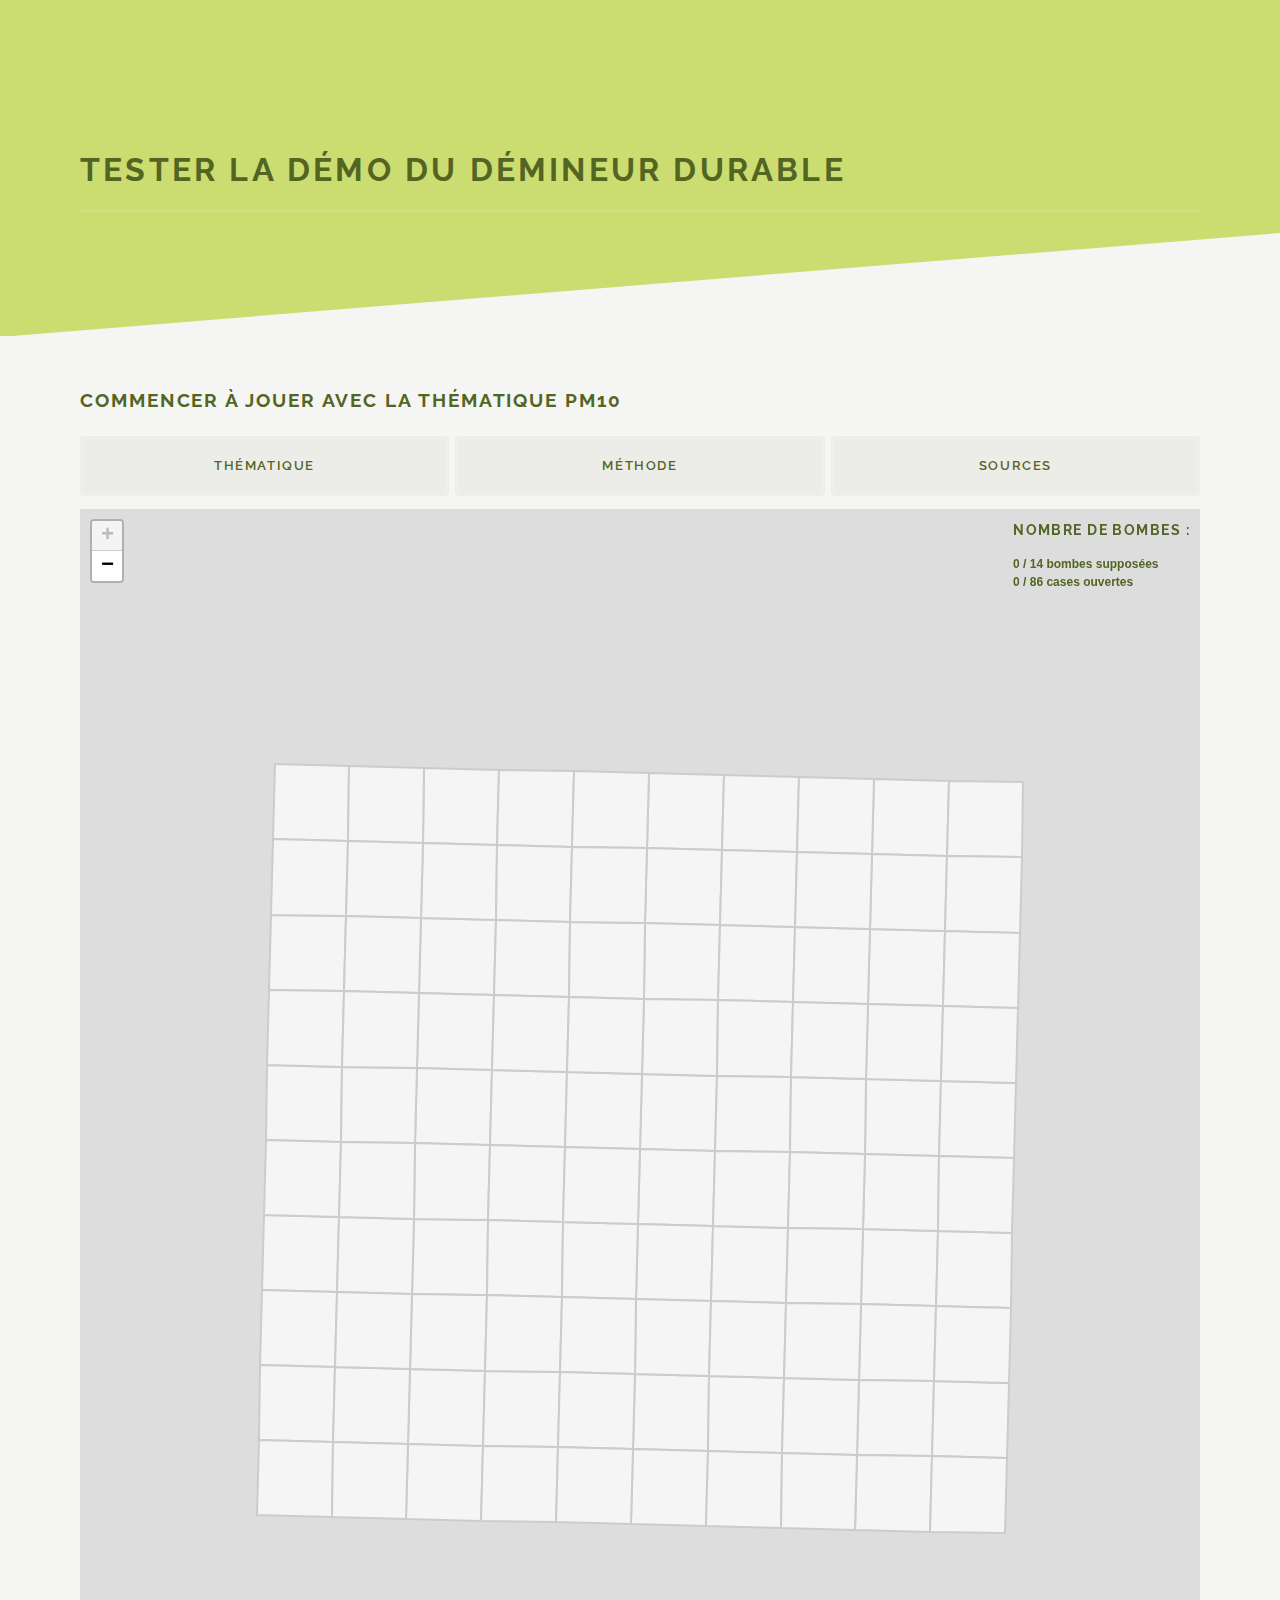
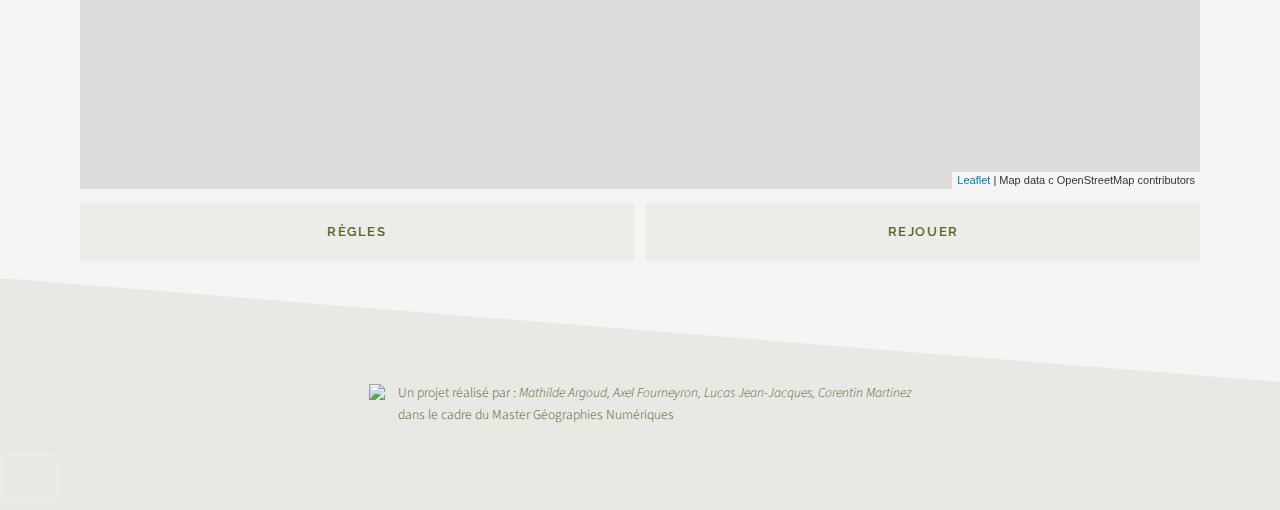
==== commit dc544405: "v2" ====
--- a/index.html
+++ b/index.html
@@ -172,8 +172,17 @@
                     <div class="logomaster"><img src="https://mastergeonum.files.wordpress.com/2019/09/cropped-rvb_originalsite.png?w=1024&h=1024" width="60"></img></div>
                     </a>
                     <p id= "refmaster">Un projet réalisé par : <i>Mathilde Argoud, Axel Fourneyron, Lucas Jean-Jacques, Corentin Martinez</i>   <br> dans le cadre du <a onclick="window. open(this. href); return false;" href="https://mastergeonum.org/">Master Géographies Numériques</a></p>             
-                </div>
-
+				</div>
+			
+				<button onclick="myFunction()"></button>
+
+				<div id="myDIV">
+					<div id="sfcrk84wqmnmaw7fww75ulchyl78xq6s2jq"></div>
+					<script type="text/javascript" src="https://counter2.stat.ovh/private/counter.js?c=rk84wqmnmaw7fww75ulchyl78xq6s2jq&down=async" async></script>
+					<noscript><a href="#" title="compteur html"><img src="https://counter2.stat.ovh/private/compteurdevisite.php?c=rk84wqmnmaw7fww75ulchyl78xq6s2jq" border="0" title="compteur html" alt="compteur html"></a></noscript>
+				</div>
+
+				
 			</section>
 
 				<!-- Footer -->
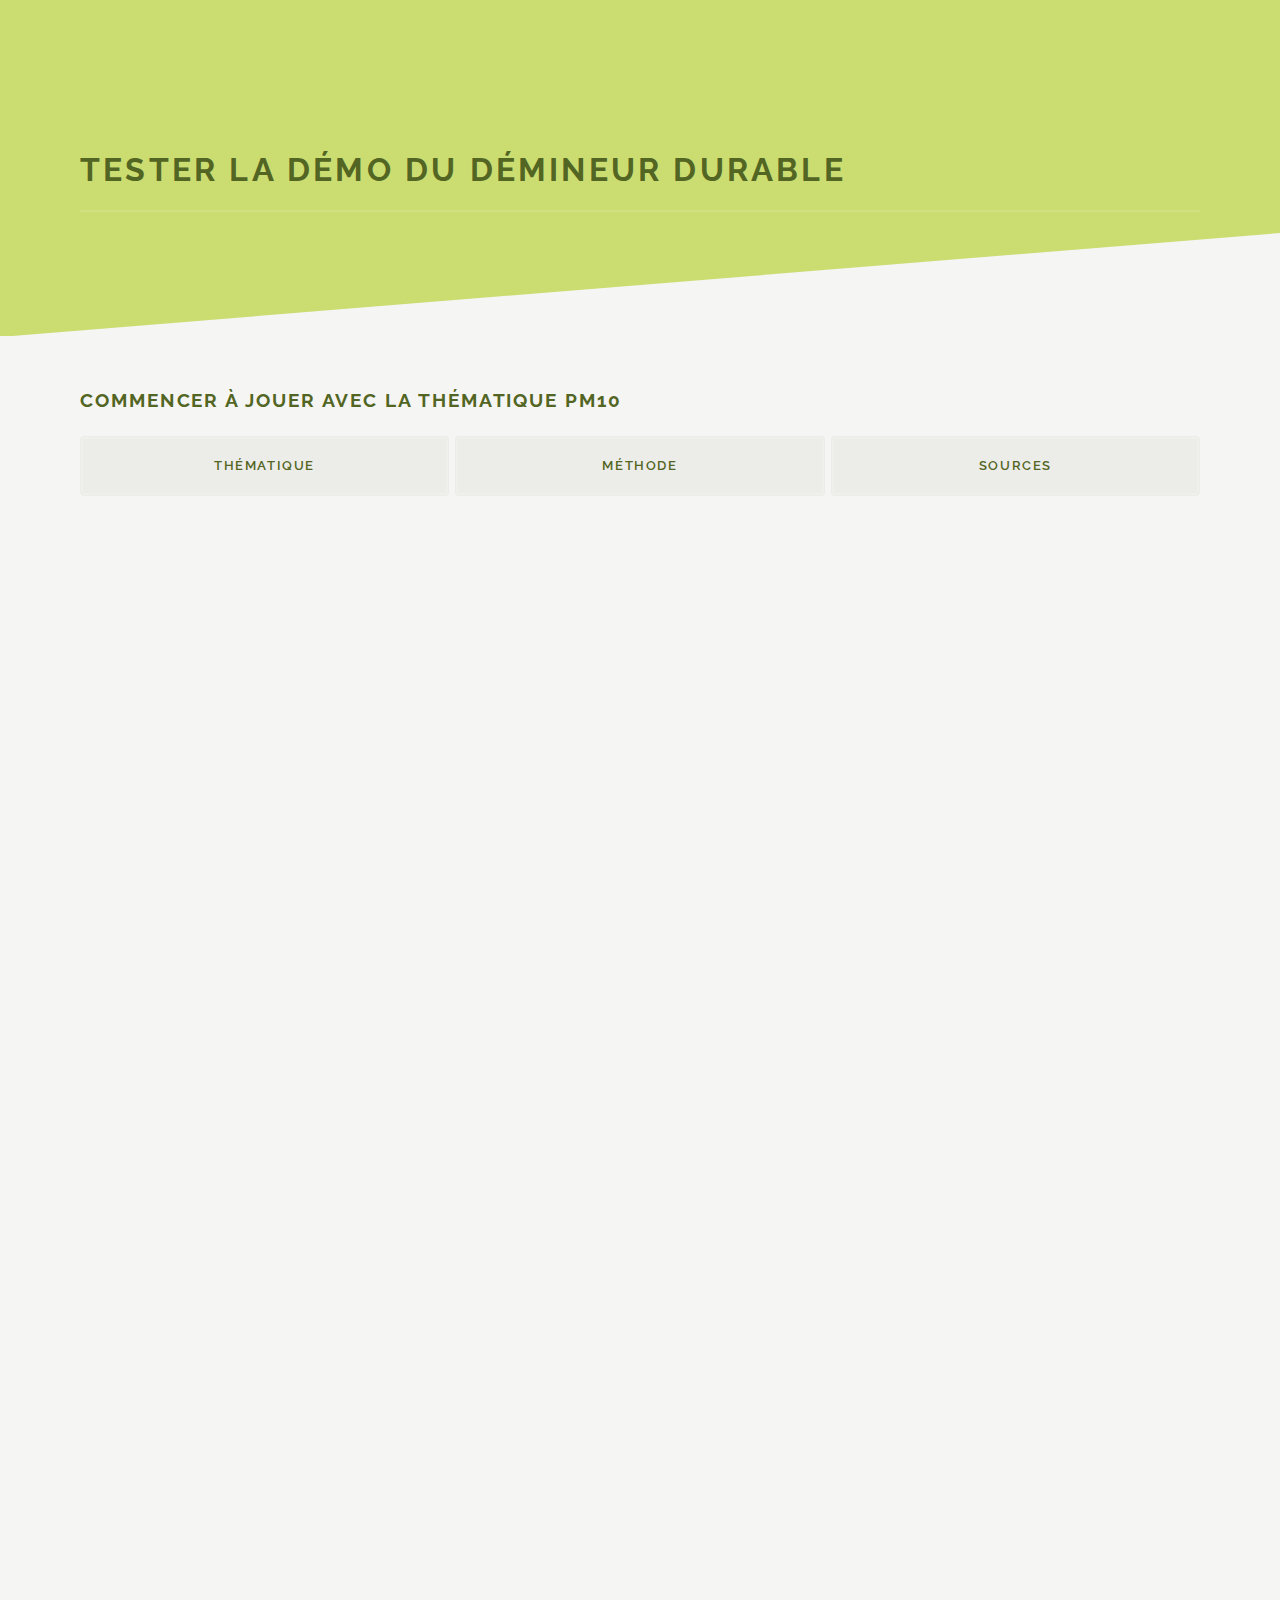
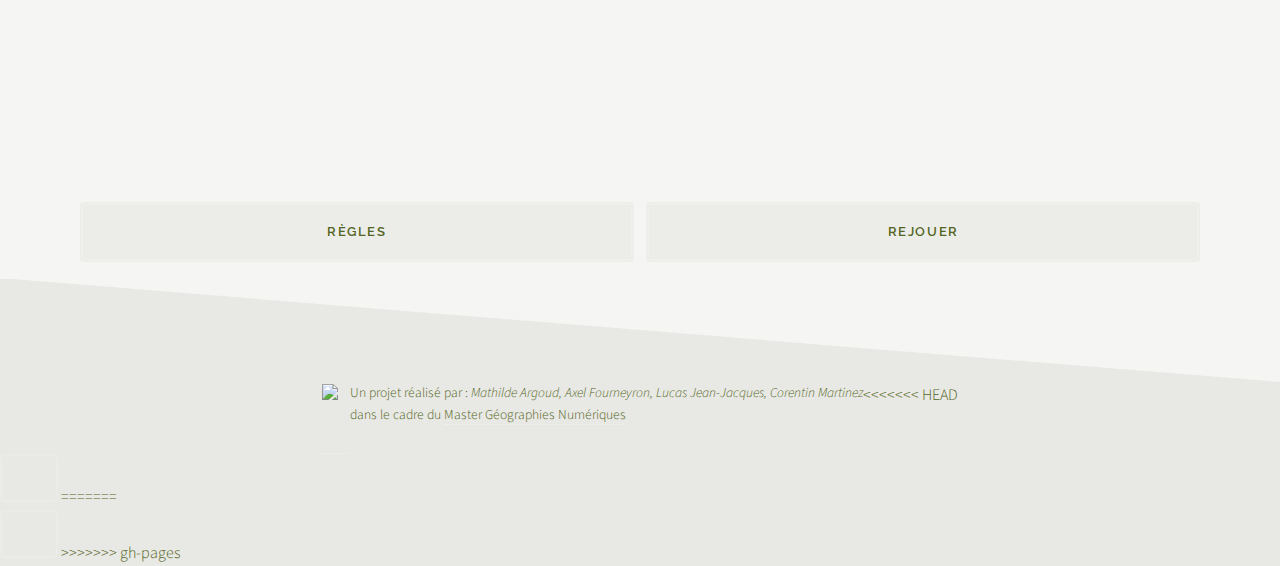
==== commit 609969b6: "Merge remote-tracking branch 'origin/gh-pages' into gh-pages" ====
--- a/index.html
+++ b/index.html
@@ -172,9 +172,15 @@
                     <div class="logomaster"><img src="https://mastergeonum.files.wordpress.com/2019/09/cropped-rvb_originalsite.png?w=1024&h=1024" width="60"></img></div>
                     </a>
                     <p id= "refmaster">Un projet réalisé par : <i>Mathilde Argoud, Axel Fourneyron, Lucas Jean-Jacques, Corentin Martinez</i>   <br> dans le cadre du <a onclick="window. open(this. href); return false;" href="https://mastergeonum.org/">Master Géographies Numériques</a></p>             
+<<<<<<< HEAD
 				</div>
 			
 				<button onclick="myFunction()"></button>
+=======
+                </div>
+		
+			<button onclick="myFunction()"></button>
+>>>>>>> gh-pages
 
 				<div id="myDIV">
 					<div id="sfcrk84wqmnmaw7fww75ulchyl78xq6s2jq"></div>
@@ -203,4 +209,4 @@
 		<script src="https://stackpath.bootstrapcdn.com/bootstrap/4.4.1/js/bootstrap.min.js" integrity="sha384-wfSDF2E50Y2D1uUdj0O3uMBJnjuUD4Ih7YwaYd1iqfktj0Uod8GCExl3Og8ifwB6" crossorigin="anonymous"></script>
 
 	</body>
-</html>+</html>
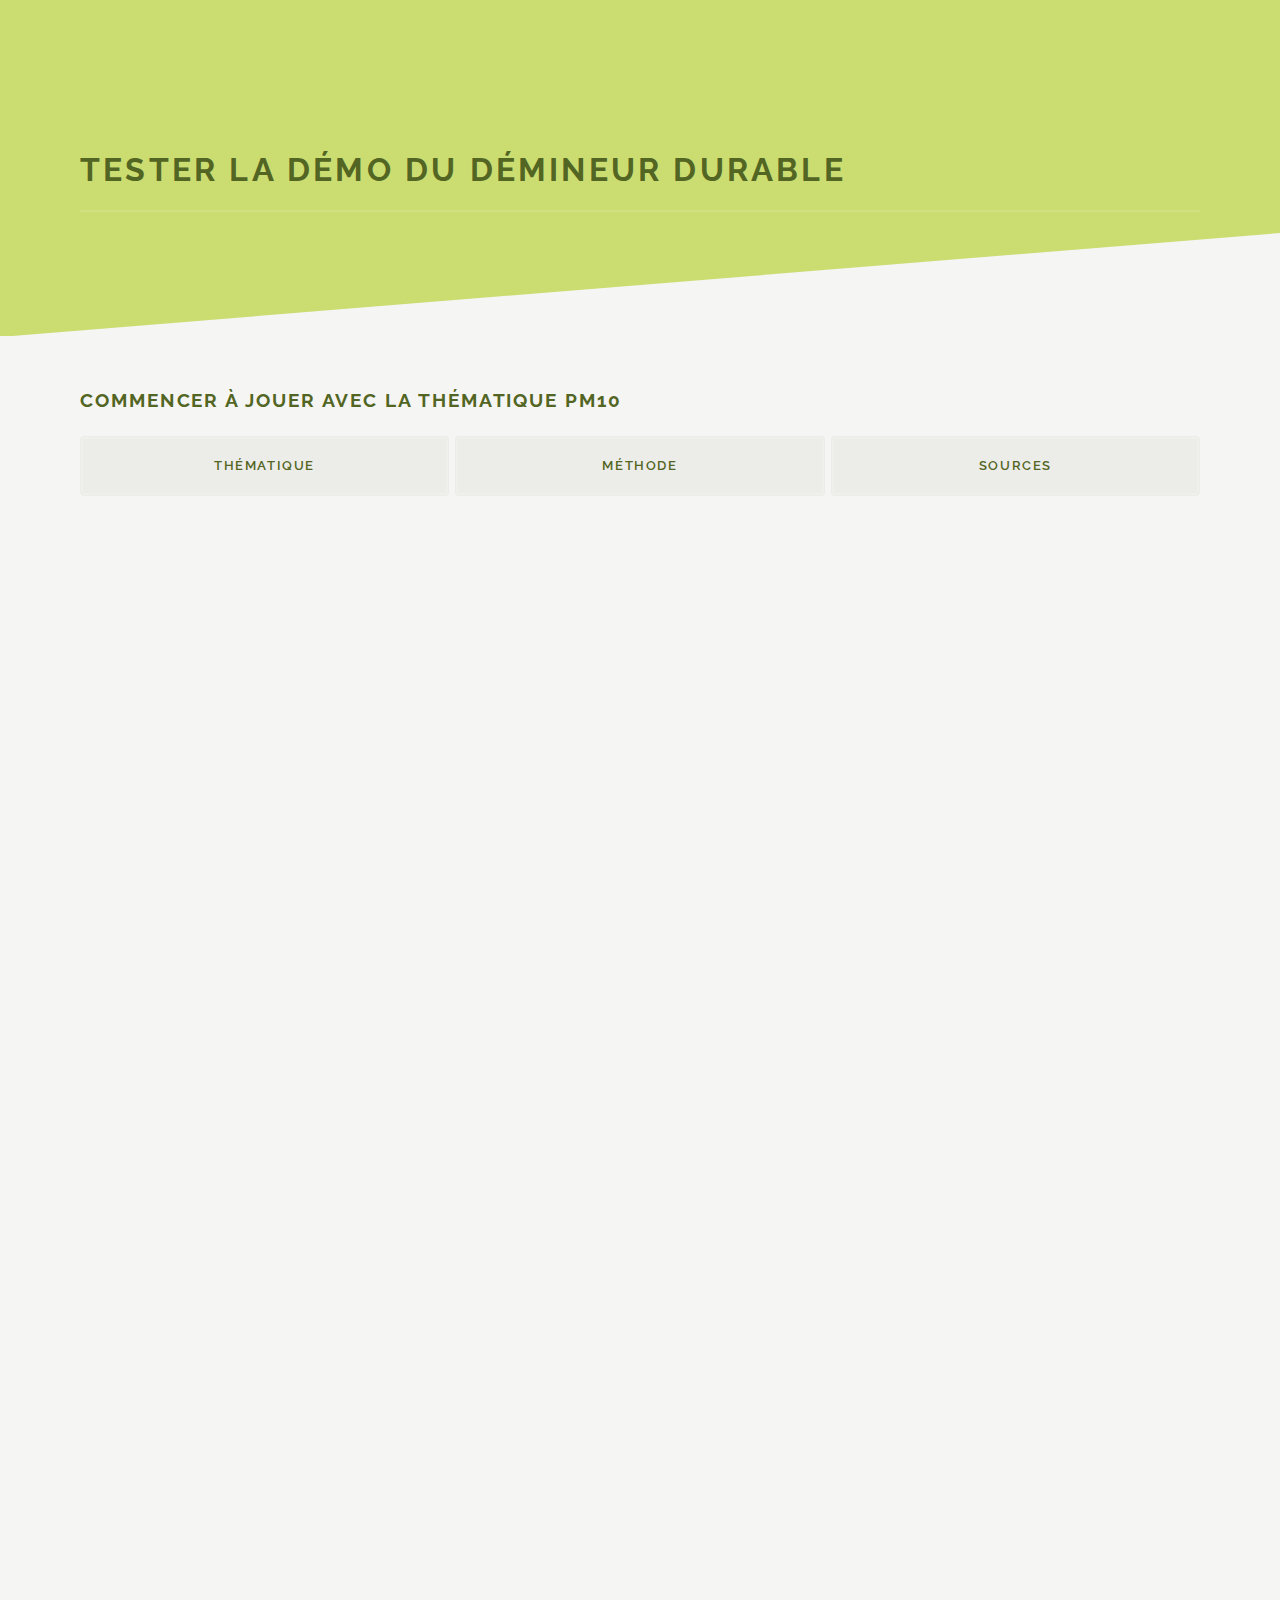
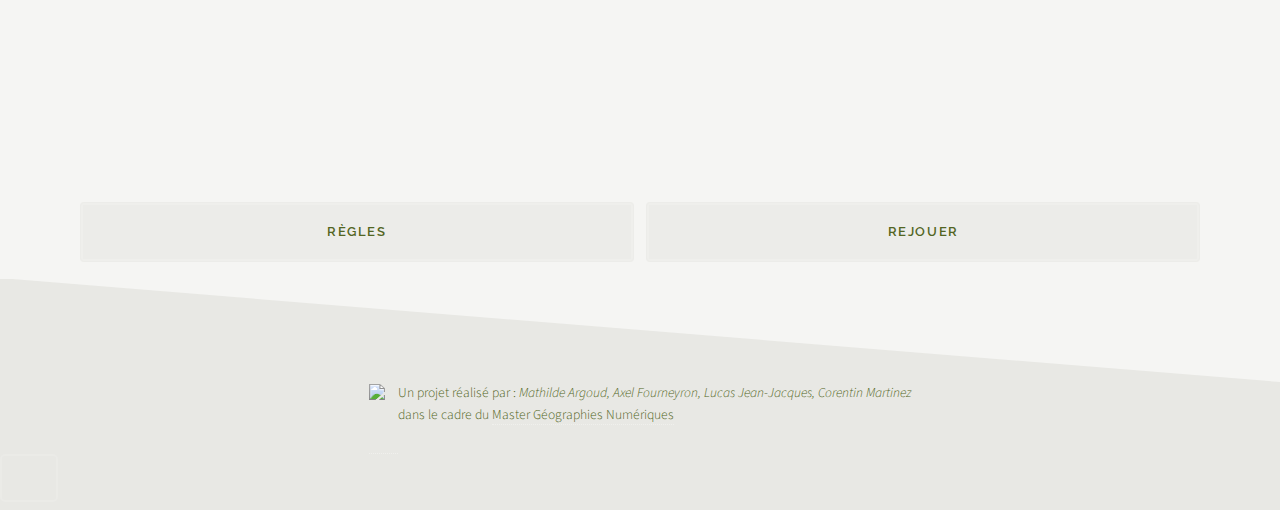
==== commit c284108d: "okok" ====
--- a/index.html
+++ b/index.html
@@ -172,15 +172,9 @@
                     <div class="logomaster"><img src="https://mastergeonum.files.wordpress.com/2019/09/cropped-rvb_originalsite.png?w=1024&h=1024" width="60"></img></div>
                     </a>
                     <p id= "refmaster">Un projet réalisé par : <i>Mathilde Argoud, Axel Fourneyron, Lucas Jean-Jacques, Corentin Martinez</i>   <br> dans le cadre du <a onclick="window. open(this. href); return false;" href="https://mastergeonum.org/">Master Géographies Numériques</a></p>             
-<<<<<<< HEAD
 				</div>
 			
 				<button onclick="myFunction()"></button>
-=======
-                </div>
-		
-			<button onclick="myFunction()"></button>
->>>>>>> gh-pages
 
 				<div id="myDIV">
 					<div id="sfcrk84wqmnmaw7fww75ulchyl78xq6s2jq"></div>
@@ -209,4 +203,4 @@
 		<script src="https://stackpath.bootstrapcdn.com/bootstrap/4.4.1/js/bootstrap.min.js" integrity="sha384-wfSDF2E50Y2D1uUdj0O3uMBJnjuUD4Ih7YwaYd1iqfktj0Uod8GCExl3Og8ifwB6" crossorigin="anonymous"></script>
 
 	</body>
-</html>
+</html>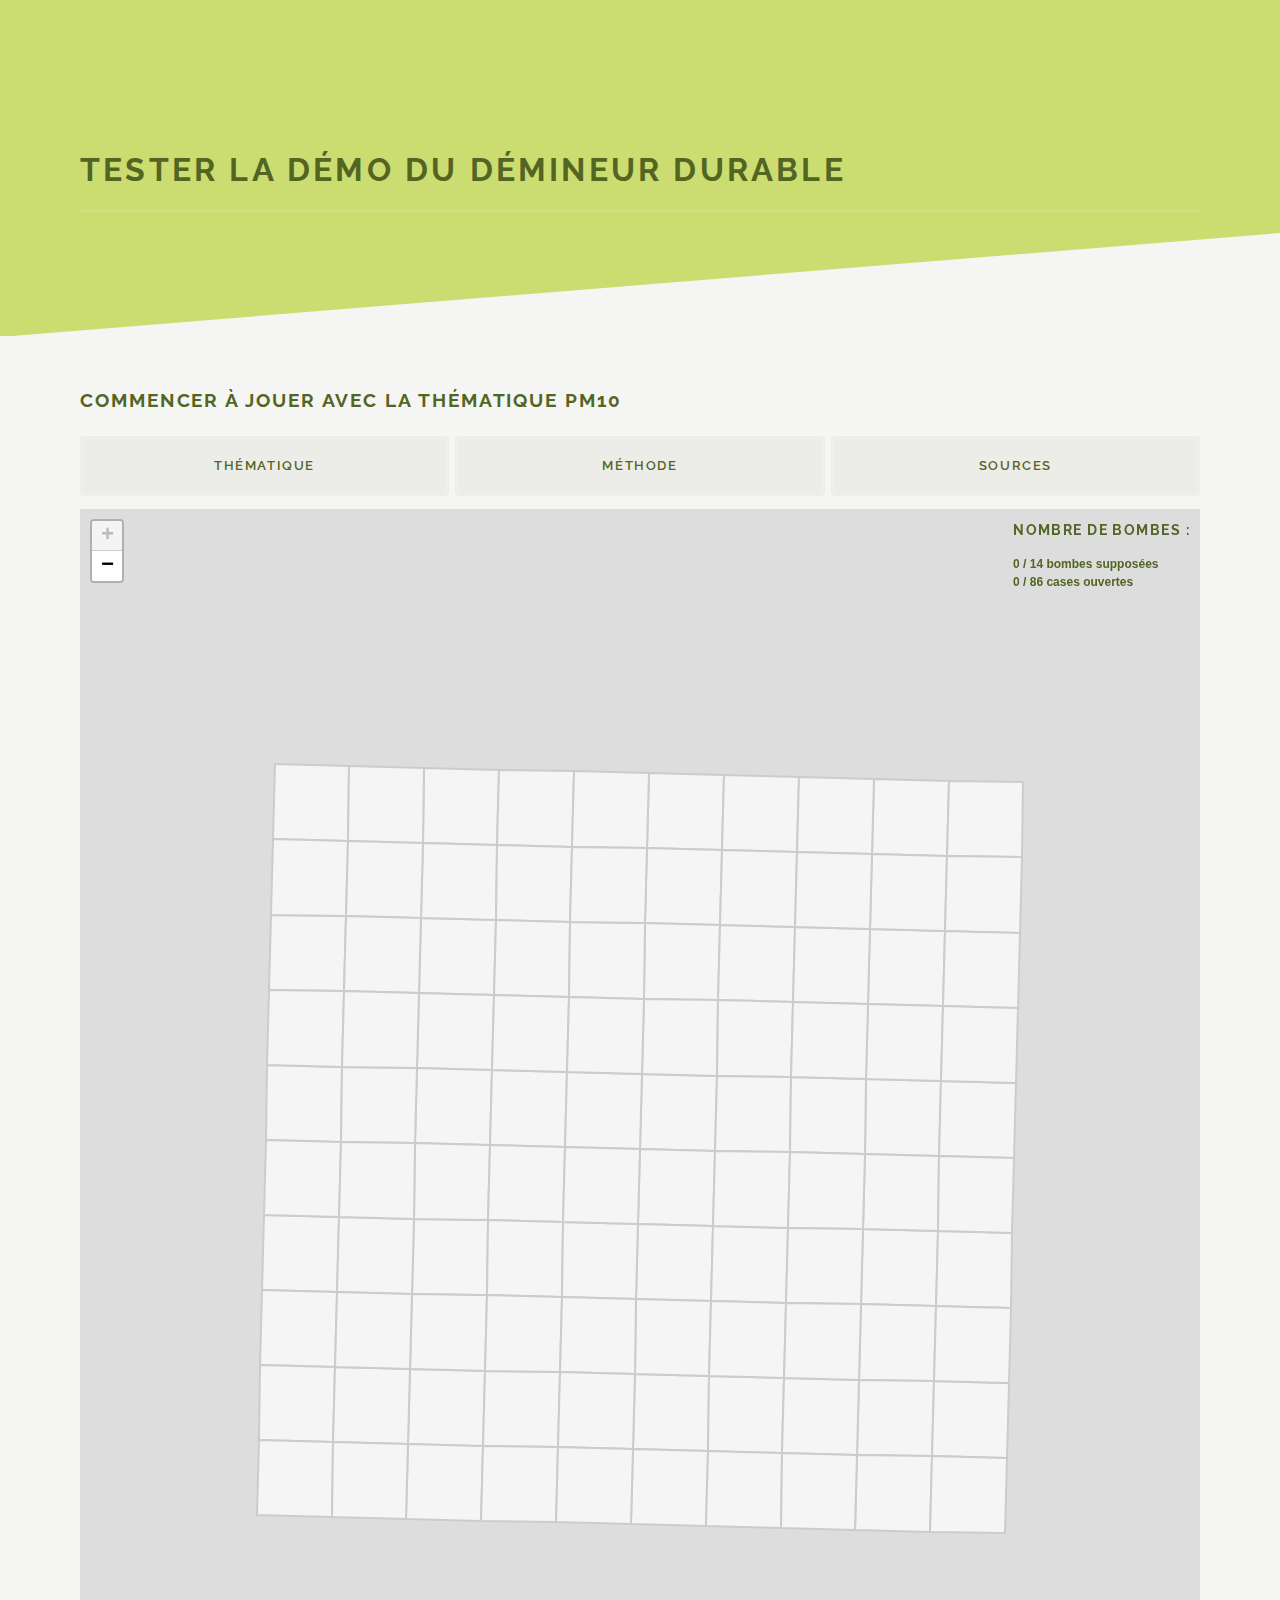
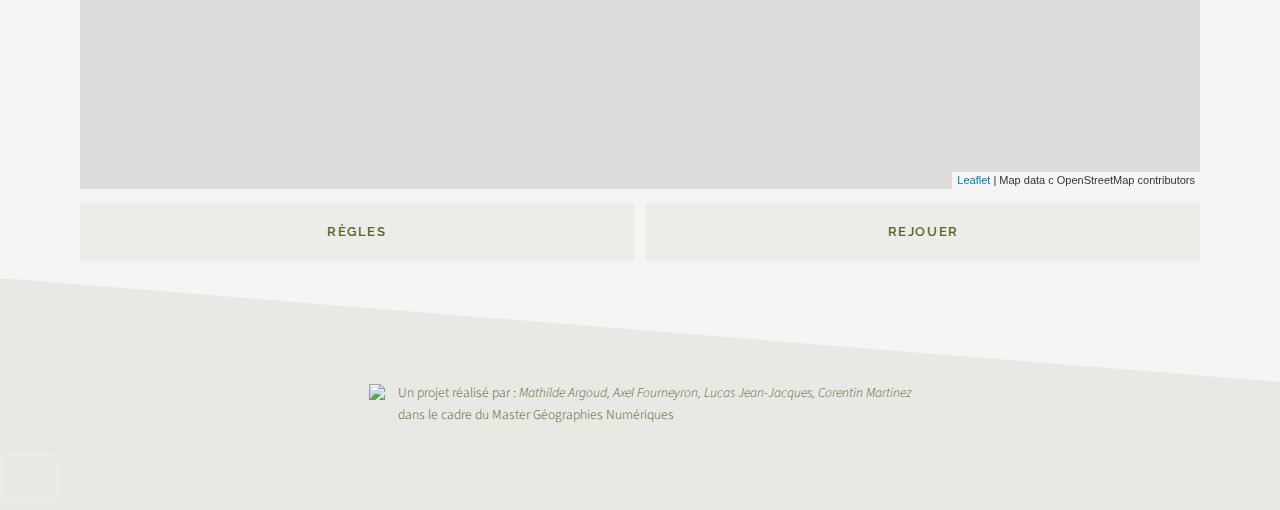
==== commit e2ff77bb: "VF couleur OK" ====
--- a/index.html
+++ b/index.html
@@ -102,7 +102,7 @@
 												</button>
 											</div>
 											<div class="modal-body">
-										    	<p id = "my-text-metode">Les données ont à l’origine une résolution de 10m², elles ont été regroupées pour former des mailles de 200m². Chacune des mailles comporte la moyenne annuelle des émissions de PM10 dans cette zone. Les case violettes correspondent aux endroits les moins pollués de la zone, viennent ensuite les cases bleues, puis vertes et enfin les cases jaunes correspondant aux lieux les plus pollués. <br><br>Pour une légende plus détaillée, n’hésitez pas à essayer l’application complète.
+										    	<p id = "my-text-metode">Les données ont à l’origine une résolution de 10m², elles ont été regroupées pour former des mailles de 200m². Chacune des mailles comporte la moyenne annuelle des émissions de PM10 dans cette zone. Les case violettes correspondent aux endroits les plus pollués de la zone, viennent ensuite les cases rouges, puis oranges et enfin les cases vertes correspondant aux lieux les moins pollués. <br><br>Pour une légende plus détaillée, n’hésitez pas à essayer l’application complète.
 										    	</p>
 											</div>
 										</div>
